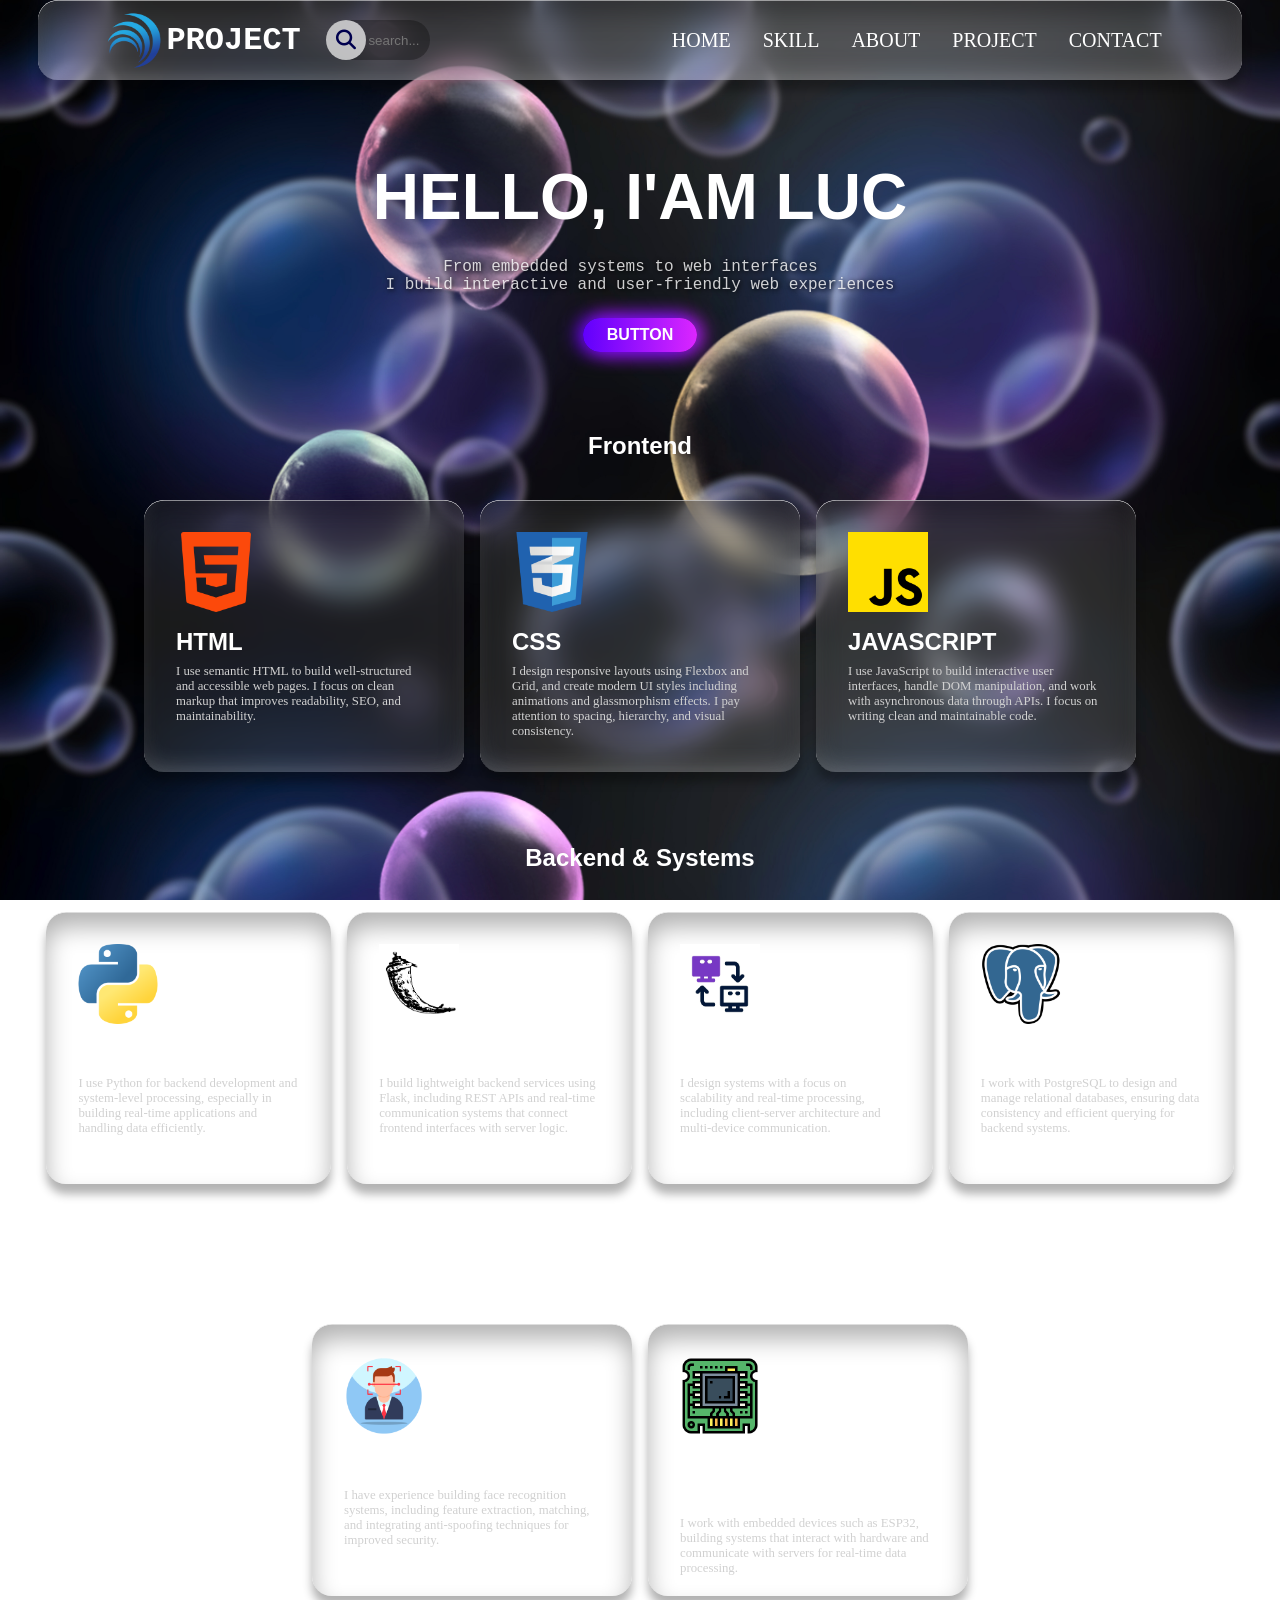
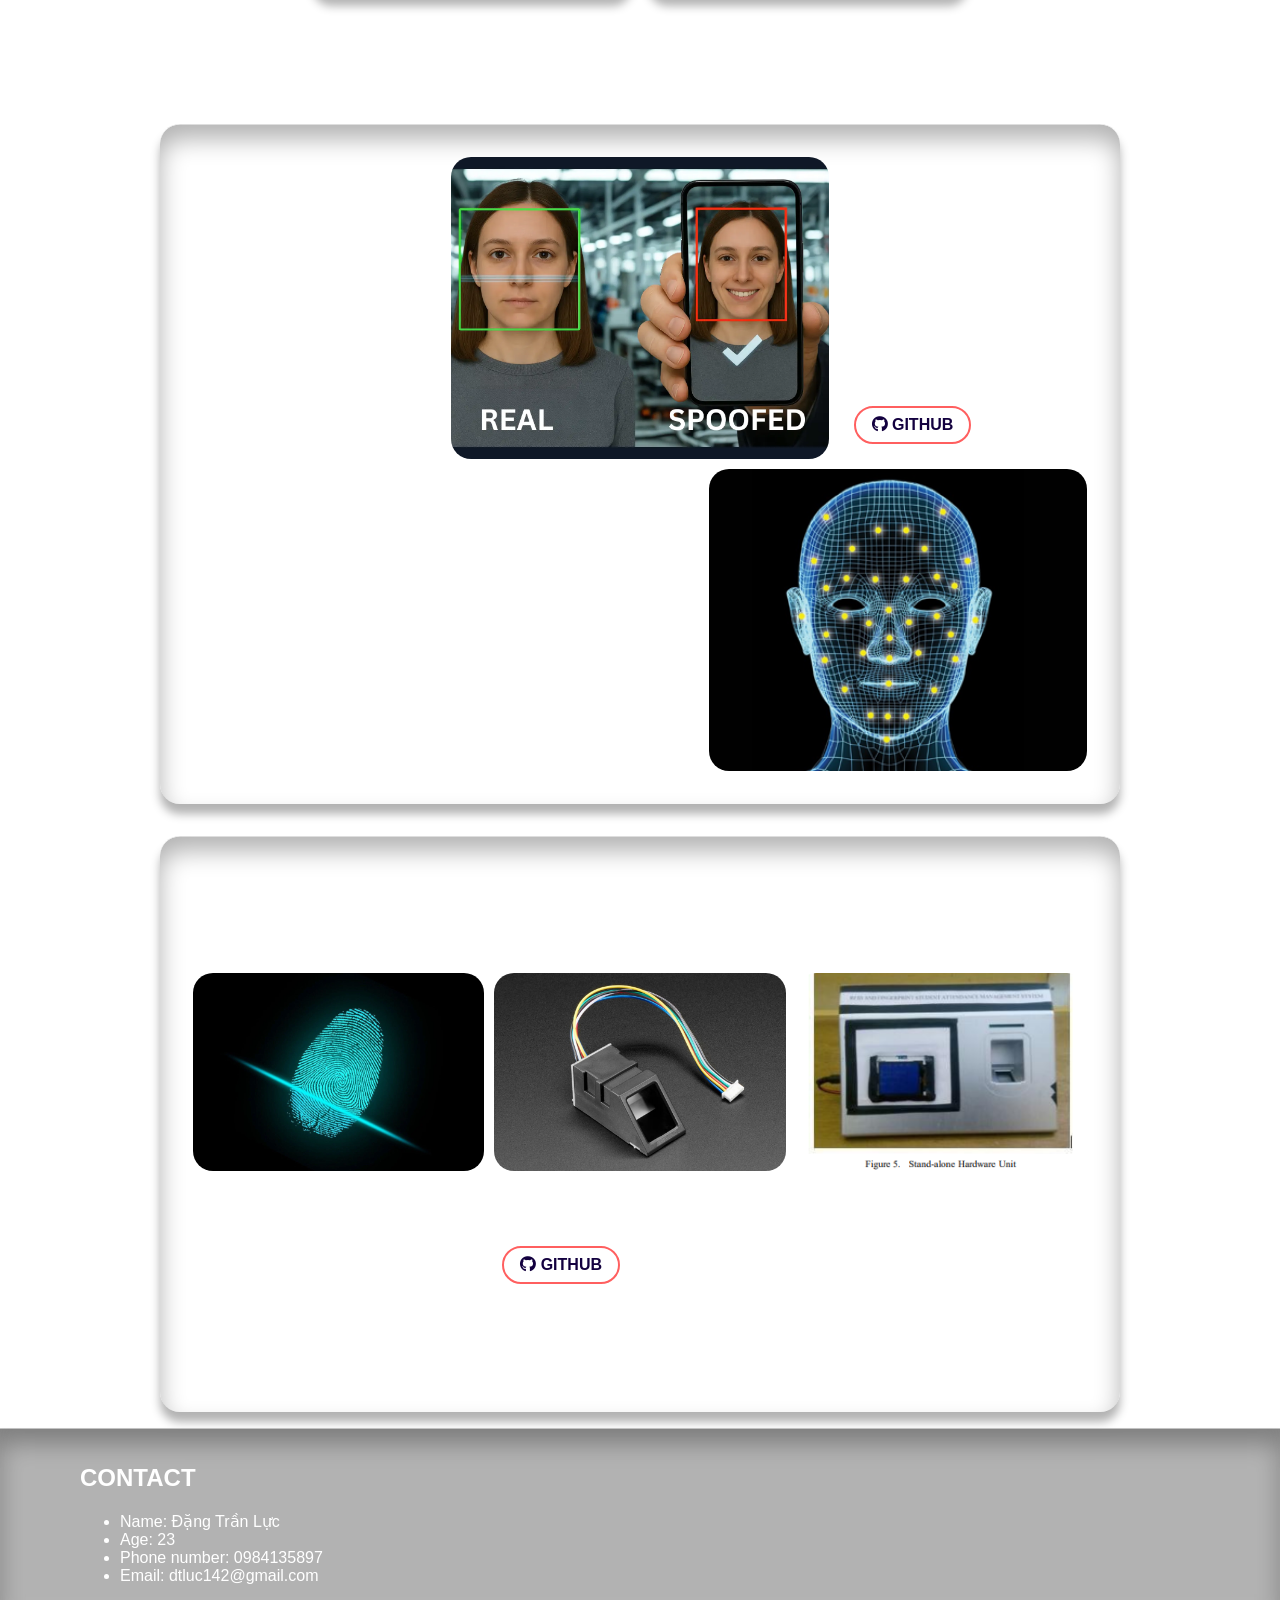
==== index.html @ cfd06b87 "Add files via upload" ====
<!DOCTYPE html>
<html lang="en">
<head>
    <meta charset="UTF-8">
    <meta name="viewport" content="width=device-width, initial-scale=1.0">
    <link rel="stylesheet" href="access/css/mycss.css">
    <link rel="stylesheet" href="https://cdnjs.cloudflare.com/ajax/libs/font-awesome/6.5.0/css/all.min.css">
    <script src="access/js/indexpage.js" defer></script>
    <title>Document</title>
</head>
<body>
    <div class="background_parallax"></div>
    <nav class="nav_pc glass_effect_background">
        <div class="nav-left">
            <a href="#" class="branch_icon">
                <img src="access/img/logo1.png" alt="">
                <h3>PROJECT</h3>
            </a>
            <form action="">
                <button class = ""><i class="fa fa-search"></i></button>
                <input type="text" placeholder="search...">
            </form>
        </div>
        <ul class="nav_menu">
            <li><a class="" href="#home">HOME</a></li>
            <li><a class="" href="#skill">SKILL</a></li>
            <li><a class="" href="#home">ABOUT</a></li>
            <li><a class="" href="#project">PROJECT</a></li>
            <li><a class="" href="#contact">CONTACT</a></li>
        </ul>
        <button class ="hamberger_bar" onclick="openMenu()" aria-label="open menu"><i class="fa fa-bars"></i></button>
    </nav>
    <div class="overlay_for_mobile_device" onclick="closeMenu()" aria-hidden="true" inert=""></div>
    <nav class="nav_mobile" inert="">
        <button  onclick="closeMenu()"><i class="fa fa-times" aria-label="close menu"></i></button>
        <ul class="nav_menu_mobile">
            <li><a class="" href="#">HOME</a></li>
            <li><a class="" href="#">SKILL</a></li>
            <li><a class="" href="#">ABOUT</a></li>
            <li><a class="" href="#">PROJECT</a></li>
            <li><a class="" href="#">CONTACT</a></li>
        </ul>
    </nav>

    <section class="content_banner" id="home">
        <h1>HELLO, I'AM LUC</h1>
        <pre>From embedded systems to web interfaces  
I build interactive and user-friendly web experiences</pre>
        <button>BUTTON</button>
        
    </section>
    <h2 class="out_class">Frontend</h2>
    <section class="content_my_language" id="skill">
        <div class="language_box glass_effect_background">
            <img src="access/img/html.png" alt="html">
            <h2>html</h2>
            <p>I use semantic HTML to build well-structured and accessible web pages.
I focus on clean markup that improves readability, SEO, and maintainability.
</p>
        </div>
        <div class="language_box glass_effect_background">
            <img src="access/img/css-icon.webp" alt="css">
            <h2>css</h2>
            <p>I design responsive layouts using Flexbox and Grid, and create modern UI styles 
including animations and glassmorphism effects. I pay attention to spacing, hierarchy, and visual consistency.
</p>
        </div>
        <div class="language_box glass_effect_background">
            <img src="access/img/js.png" alt="javas cript">
            <h2>javascript</h2>
            <p>I use JavaScript to build interactive user interfaces, handle DOM manipulation, 
and work with asynchronous data through APIs. I focus on writing clean and maintainable code.
</p>
        </div>
    </section>

    <h2 class="out_class">Backend & Systems</h2>
    <section class="content_my_language">
        <div class="language_box glass_effect_background">
            <img src="access/img/python.png" alt="pyhton">
            <h2>python</h2>
            <p>I use Python for backend development and system-level processing, 
especially in building real-time applications and handling data efficiently.
</p>
        </div>
        <div class="language_box glass_effect_background">
            <img src="access/img/flask.png" alt="flask">
            <h2>flask</h2>
            <p>I build lightweight backend services using Flask, including REST APIs and 
real-time communication systems that connect frontend interfaces with server logic.
</p>
        </div>
        <div class="language_box glass_effect_background">
            <img src="access/img/c-s.jpg" alt="client-server">
            <h2>System design</h2>
            <p>I design systems with a focus on scalability and real-time processing, 
including client-server architecture and multi-device communication.</p>
        </div>
        <div class="language_box glass_effect_background">
            <img src="access/img/sql.png" alt="sqlr">
            <h2>postgreSQL</h2>
            <p>I work with PostgreSQL to design and manage relational databases, 
ensuring data consistency and efficient querying for backend systems.
</p>
        </div>
    </section>

    <h2 class="out_class">Other Technologies</h2>
    <section class="content_my_language">
        <div class="language_box glass_effect_background">
            <img src="access/img/face.png" alt="OpenCV">
            <h2>OpenCV</h2>
            <p>I have experience building face recognition systems, including feature extraction, 
matching, and integrating anti-spoofing techniques for improved security.
</p>
        </div>
        <div class="language_box glass_effect_background">
            <img src="access/img/emb.png" alt="embedded systems">
            <h2>embedded systems</h2>
            <p>I work with embedded devices such as ESP32, building systems that interact with hardware 
and communicate with servers for real-time data processing.
</p>
        </div>
    </section>

    <section class="project" id="project">
        <h2></h2>
        <div class="project_item prj_1 glass_effect_background">
            <div class="item prj_title" style="grid-area: item-1">Smart Attendance System</div>
            <div class="item prj_img" style="grid-area: item-2"><img src="access/img/prj_1_1.webp" alt="project image"></div>
            <div class="item prj_link" style="grid-area: item-3">
                <p>check out my project on:</p>
                <a href="https://github.com/daso132/facial-recognition-attendance-system.git" target="_blank">
 <i class="fa-brands fa-github"></i> GITHUB</a>
            </div>
            <div class="item prj_img" style="grid-area: item-4"><img src="access/img/prj_1_2.png" alt="project image"></div>
            <div class="item prj_description" style="grid-area: item-5">A real-time attendance system using face recognition combined with anti-spoofing detection.
    The system includes a web interface for monitoring, managing users, and tracking attendance data.</div>
        </div>

        <div class="project_item prj_2 glass_effect_background" >
            <div class="item prj_title" style="grid-area: item-1">multi-point fingerprint attendance system</div>
            <div class="item prj_img" style="grid-area: item-2"><img src="access/img/prj_2_1.jpg" alt="project image"></div> 
            <div class="item prj_img" style="grid-area: item-3"><img src="access/img/prj_2_2.jpg" alt="project image"></div>
            <div class="item prj_img" style="grid-area: item-4"><img src="access/img/prj_2_3.png" alt="project image"></div>
            <div class="item prj_description" style="grid-area: item-5">
                <ul>
                    <li>Supports multiple devices connected simultaneously</li>
                    <li>Real-time fingerprint data processing</li>
                    <li>Centralized server-based matching system</li>
                    <li>Designed for scalable attendance management</li>
                </ul>
            </div>
            <div class="item prj_link" style="grid-area: item-6">
                <p>check out this project on:</p>
                <a href="https://github.com/daso132/FingerprintHandler_for_AS608.git" target="_blank">
 <i class="fa-brands fa-github"></i> GITHUB</a>
            </div>
        </div>
    </section>

    <section class="fooder glass_effect_background" id="contact">
        <h2>CONTACT</h2>
        <ul>
            <li>Name: Đặng Trần Lực </li>
            <li>Age: 23</li>
            <li>Phone number: 0984135897</li>
            <li>Email: dtluc142@gmail.com</li>
        </ul>

    </section>

</body>
</html>
---- access/css/mycss.css ----
body{  
    width: 100%;
    height: 100vh;
    background-image: url("../img/bg81.png");
    background-repeat: repeat-y;
    background-attachment: fixed;
    background-size: cover;
    background-position: center;
    margin: 0px;
    padding: 0px;
}

.background_parallax{
    position: fixed;
    width: 100%;
    height: 100vh;
    background-image: url("../img/bgp2.png");
    background-repeat: repeat-y;
    background-attachment: fixed;
    background-size: cover;
    background-position: center;
    margin: 0px;
    padding: 0px;
    z-index: -1;
}

.nav_pc{
    position: fixed;
    top: 0;
    left: 0;
    right: 0;
    display:flex;
    justify-content: space-between;
    align-items: center;
    height: 5rem;
    margin-inline: min(4rem,3%);
    padding-inline: 5%;
    border-radius: 20px;
    background-color: rgba(255, 255, 255, 0.2);
    z-index: 1;
}   

.nav-left{
    display: flex ;
    align-items: center;
    gap: min(2rem,2vw);
}

.branch_icon{
    display: flex;
    align-items: center;
    text-decoration: none;
}

.branch_icon img{
    width: 4rem;
    height: 4rem;
}

.branch_icon h3{
    color:white;
    font-size: 2rem;
    font-family: monospace;
}

.nav_pc .nav-left form{
    
    display: flex;
    position: relative;
    align-items: center;
    width: calc(2.5rem + 8ch);
    transition: width 0.5s ease;
}
.nav-left form input[type="text"]{
    width: 100%;
    height: 2.5rem;
    border-radius: 1000px;
    text-indent: 2.5rem;
    box-sizing: border-box;
    border: none;
    background-color: rgba(0, 0, 0, 0.3);
    color: white;
}
.nav-left form:hover,
.nav-left form:focus-within{
    width: calc(2.5rem + 24ch);
}

.nav-left form button{
    width: 2.5rem;
    height: 2.5rem;
    border-radius: 1000px;
    font-size: 1.25rem;
    color: #00004e;
    background: transparent; 
    position: absolute;
    border: none;
    left: 0px;
    box-sizing: border-box;
    background-color: rgba(255, 255, 255, 0.7);
}

.nav_menu{
    display: flex;
    list-style: none;
}
.nav_menu li{
    display: flex;
    margin: 0px;
}
.nav_menu li a{
    text-decoration: none;
    color: black;
    font-size: 1.25rem;
    padding-block: 0.5rem;
    padding-inline: 1rem;
    border-radius: 1000px;
    color: rgb(255, 255, 255);
}

.nav_menu li a:hover{
    color:darkturquoise;
}

.content_banner{
    display: flex;
    flex-direction: column;
    justify-content: center;
    align-items: center;
    padding-top: 9rem;
    margin-bottom: 3rem;
}

.content_banner h1{
    padding: 0px;
    text-align: center;
    font-size: 4rem;
    color: white;
    margin-top:1rem;
    margin-bottom: 0.5rem;
    font-family: Arial, Helvetica, sans-serif;
}

.content_banner pre{
    font-size: 1rem;
    color: rgba(255, 255, 255, 0.8);
    text-shadow: 1px 1px 5px black;
    text-align:center;
    margin-bottom: 0.5rem;
}

.content_banner button{
    margin-block: 1rem;
    font-size: 1rem;
    font-weight: 900;
    color: white;
    padding-inline: 1.5rem;
    padding-block: 0.5rem;
    border-radius: 1000px;
    border:none;
    box-shadow: 
    -5px 0px 20px rgb(96, 0, 252),
    5px 0px 20px rgb(219, 38, 255);
    background: linear-gradient(to right, rgb(96, 0, 252), rgb(219, 38, 255));
}

.out_class{
    margin-top: 4rem;
    margin-inline: auto;
    text-align: center;
    color: white;
    font-family: Arial, Helvetica, sans-serif;
}

.content_my_language{
    left: 0;
    right: 0;
    margin-inline: min(4rem,3%);
    display: flex;
    margin-top: 2rem;
    justify-content: center;
    flex-wrap: wrap;
}


.language_box{
    display: flex;
    height: 15rem;
    margin: 0.5rem 0.5rem;
    padding-inline: 2rem;
    padding-block: 1rem;
    flex: 1 1 12rem;
    max-width: 16rem;
    flex-direction: column;
    align-items: flex-start;
    border-radius: 20px;
    background-color: rgba(255, 255, 255, 0.1);
}

.language_box img{
    width: 5rem;
    height: 5rem;
    margin-top: 1rem;
    margin-bottom: 1rem;

}

.language_box h2{
    font-family: Arial, Helvetica, sans-serif;
    text-transform: uppercase;
    margin: 0px;
    color: rgb(255, 255, 255);
}

.language_box p{
    color: rgb(209, 209, 209);
    margin-block: 0.5rem;
    font-size: 0.8rem;
}



.glass_effect_background{
    backdrop-filter: blur(15px);
    box-shadow: 
    inset 0px 0.5px 0px rgb(255, 255, 255),
    inset 0px 15px 25px rgba(0, 0, 0, 0.3),
    0px 10px 10px rgba(0, 0, 0, 0.3),
    inset 0px -10px 25px -10px rgba(255, 255, 255, 0.3);
}

.hello{
    color:gray;
}

.project{
    
    left: 0;
    right: 0;
    margin-inline: min(4rem,3%);
    display: flex;
    margin-top: 4rem;
    flex-direction: column;
    align-items: center;
    flex-wrap: wrap;
    padding: 0px;
}

.project_item{
    background-color: rgba(255, 255, 255, 0.1);
    /* height: 40rem; */
    padding: 2rem;
    border: none;
    border-radius: 20px;
    margin-block: 1rem;
    width: max(70vw,30rem);
    display: grid;
    grid-template-rows: repeat(6, 6rem);
    grid-template-columns: repeat(6, 1fr);
    /* justify-content: center; */
    /* align-content: center; */
    /* align-items: center; */
    gap: 0.5rem;
}

.prj_1{
    grid-template-areas: 
    "item-1 item-2 item-2 item-2 item-3 item-3"
    "item-1 item-2 item-2 item-2 item-3 item-3"
    "item-1 item-2 item-2 item-2 item-3 item-3"
    "item-1 item-5 item-5 item-4 item-4 item-4"
    "item-1 item-5 item-5 item-4 item-4 item-4"
    "item-1 item-5 item-5 item-4 item-4 item-4";
}
.prj_2{
    grid-template-rows: repeat(5, 6rem);
    grid-template-areas: 
    "item-1 item-1 item-1 item-1 item-1 item-1"
    "item-2 item-2 item-3 item-3 item-4 item-4"
    "item-2 item-2 item-3 item-3 item-4 item-4"
    "item-6 item-6 item-6 item-5 item-5 item-5"
    "item-6 item-6 item-6 item-5 item-5 item-5";
}

.item{
    padding: 1px;
    /* border: 1px solid white; */
}

.prj_img img{
    width: 100%;
    height: 100%;
    object-fit: cover;
    border-radius: 20px;
}

.prj_title{
    padding: 1rem;
    font-family: Arial, Helvetica, sans-serif;
    font-weight: 700;
    color: white;
    font-size: 2.5rem;
    line-height: 1.5;
}

.prj_description{
    padding: 1rem;
    color: white;
    font-family: Arial, Helvetica, sans-serif;
    font-size: 1.2rem;
}

.prj_link{
    display: flex;
    padding: 1rem;
}
.prj_link p{
    font-family: Arial, Helvetica, sans-serif;
    font-size: 1rem;
    color: white;
}
.prj_link a{
    border: none;
    border-radius: 1000px;
    padding-inline: 1rem;
    padding-block: 0.5rem;
    border: 2px solid rgb(255, 95, 95);
    background-color: rgb(255, 255, 255);
    font-family: Arial, Helvetica, sans-serif;
    font-size: 1rem;
    text-decoration: none;
    color: rgb(19, 0, 63);
    font-weight: 700;
}

.prj_link a:hover{
    background-color: rgb(255, 95, 95);
    color: rgb(172, 255, 251);
}

.prj_1 .prj_title{
    text-align: end;
    display: flex;
    align-items: center;
}

.prj_1 .prj_link{
    flex-direction: column;
    justify-content: flex-end;
    align-items: flex-start;
}

.prj_1 .prj_description{
    text-align: end;
}



.prj_2 .prj_title{
    text-align: center;
    font-size: 2.2rem;
}

.prj_2 .prj_description{
    padding: 0.5px;
    text-align: start;
}

.prj_2 .prj_link{
    flex-direction: column;
    justify-content: flex-start;
    align-items: flex-end;
}

.hamberger_bar{
    display: None;
    border:none;
    background-color: transparent;
    color: white;
    font-size: 1.5rem;
}

.nav_mobile {
    display: none;
    background: rgba(0, 0, 0, 0.5);

    padding-top: 1rem;
}
.nav_mobile button{
    margin-left: 10%;
    border: none;
    background-color: transparent;
    color: white;
    font-size: 1.5rem;
}

.nav_menu_mobile{

    display: flex;
    flex-direction: column;
    align-items: flex-start;
    list-style: none;
    margin-top:2rem;
    padding:0px
}

.nav_menu_mobile li{
    padding-left: 15%;
    padding-block:0.5rem;
    width: 100%;
}
.nav_menu_mobile li a{
    font-family: Arial, Helvetica, sans-serif;
    text-decoration: none;
    color: white;
    font-size: 1.25rem;
}
.nav_menu_mobile li:hover{
    background-color: rgba(255, 255, 255, 0.5);
}
.nav_menu_mobile li:hover a{
    color: #00004e;
    font-weight: 900;
}

.overlay_for_mobile_device{
    display: none;

}

.fooder{
    background-color: rgba(0, 0, 0, 0.3);
    width: 100%;
    height: 12rem;
    padding-inline: min(5rem,10%);
    padding-block: 1rem;
    box-sizing: border-box;
}

.fooder h2{
    font-family: Arial, Helvetica, sans-serif;
    color: white;
}
.fooder ul{
    font-family: Arial, Helvetica, sans-serif;
    color: white;
}

@media screen and (max-width:1200px) {
    .nav_menu{
        display: none;
    }
    .hamberger_bar{
        display: block;
    }
    .branch_icon h3{
        color:white;
        font-size: 1.75rem;
        font-family: monospace;
    }
    .overlay_for_mobile_device{
        display: none; 
        position: fixed;
        inset:0;
        z-index: 9;
        background: rgba(255, 255, 255, 0.2);
        backdrop-filter: blur(10px);
    }
    .nav_mobile {
        display: block;
        position: fixed;
        top: 0px;
        right:max(-40vw,-20rem);
        bottom: 0px;;
        width: min(40vw,20rem);
        z-index: 10;
        transition: right 0.3s ease-in ;
    }
    .show_menu{
        right:0px;
    }
    .show_overlay{
        display: block;
    }
}
@media screen and (max-width:992px) {
    .prj_1{
        grid-template-rows: repeat(6, 6rem);
        grid-template-columns: repeat(4, 1fr);
        grid-template-areas: 
        "item-1 item-1 item-1 item-1"
        "item-5 item-5 item-5 item-3"
        "item-5 item-5 item-5 item-3"
        "item-2 item-2 item-4 item-4"
        "item-2 item-2 item-4 item-4"
        "item-2 item-2 item-4 item-4";
    }
    .prj_1 .prj_link{
        flex-direction: column;
        justify-content: flex-start;
        align-items: flex-start;
    }

    .prj_2{
        grid-template-rows: repeat(4, 6rem);
        grid-template-columns: repeat(4, 1fr);
        grid-template-areas: 
        "item-1 item-1 item-1 item-1"
        "item-2 item-2 item-3 item-3"
        "item-4 item-4 item-5 item-5"
        "item-6 item-6 item-5 item-5";
    }
    .prj_2 .prj_description{
        font-size: 0.8rem;
    }
    .prj_2 .prj_title{
        line-height: 1.2;
        display: flex;
        align-items: center;
    }
    .prj_2 .prj_link{
        flex-direction: column;
        justify-content: flex-start;
        align-items: flex-start;
        padding-block: 0px;
    }
}
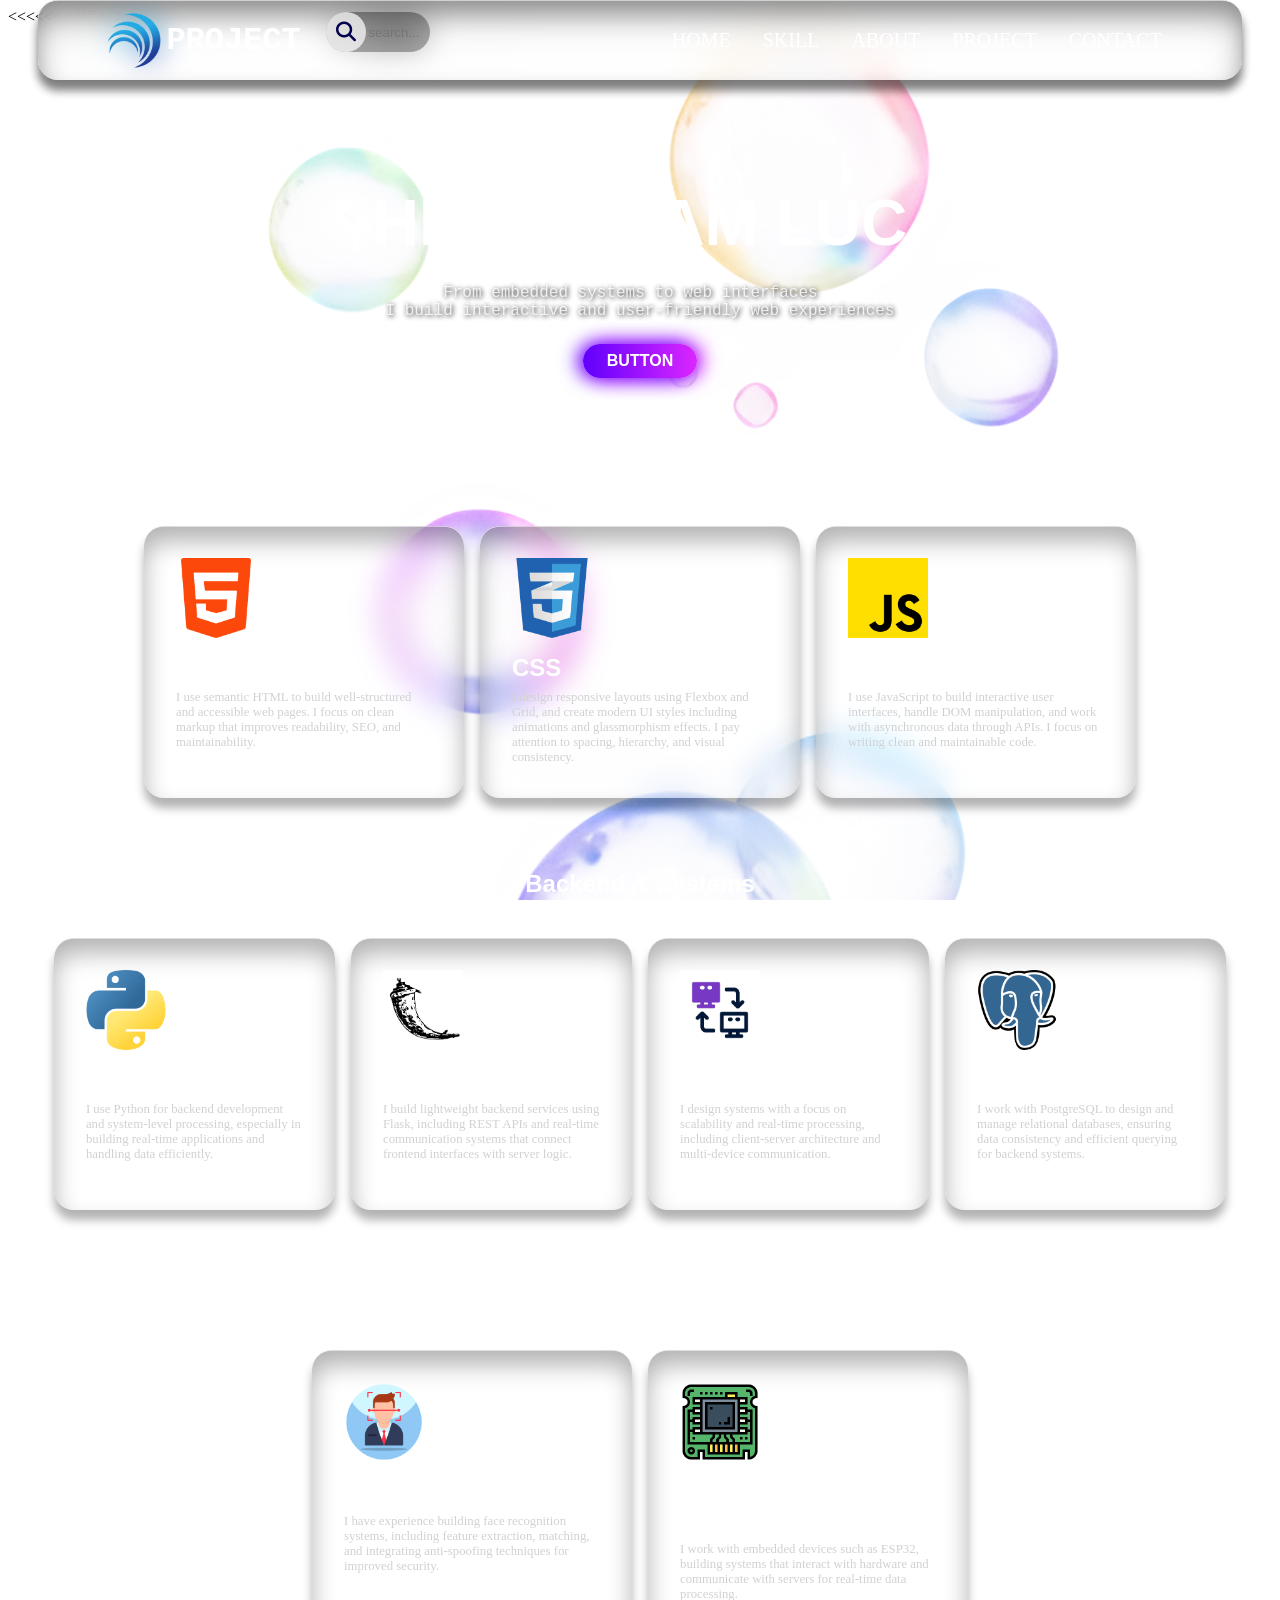
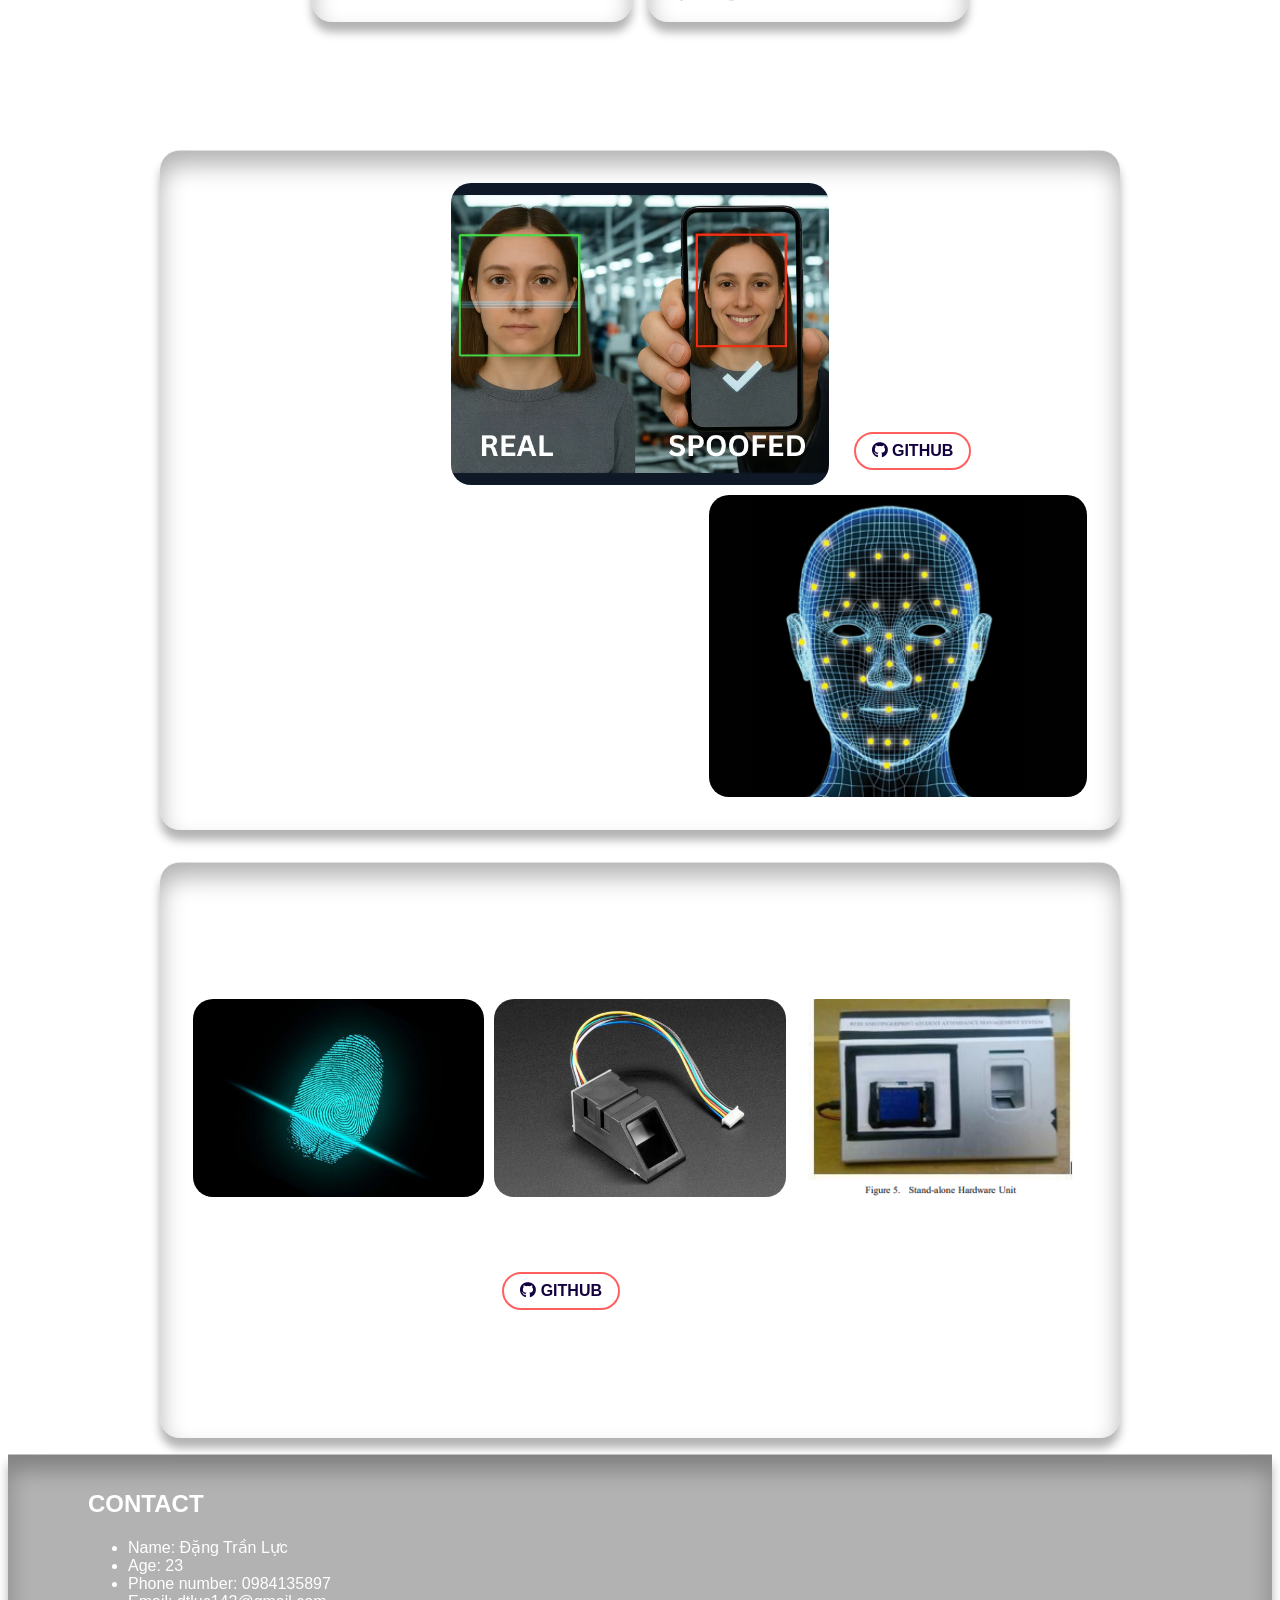
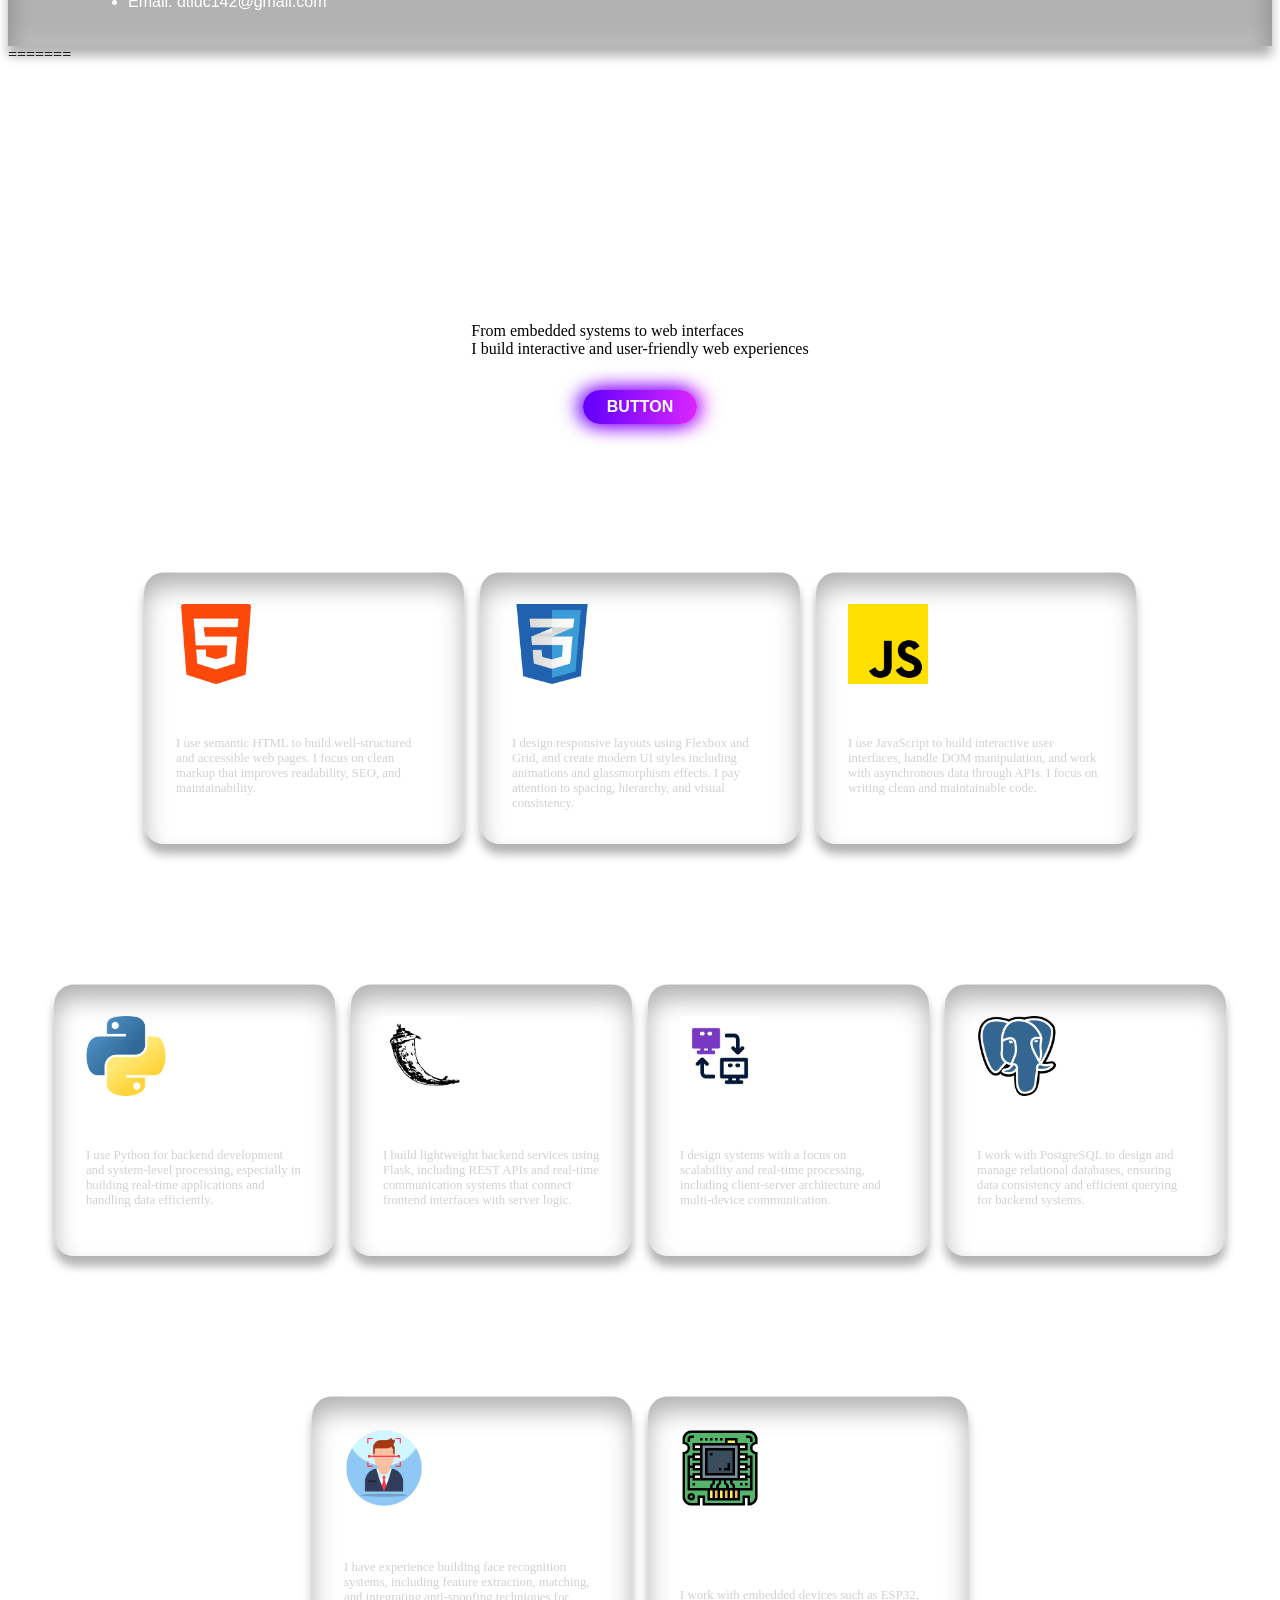
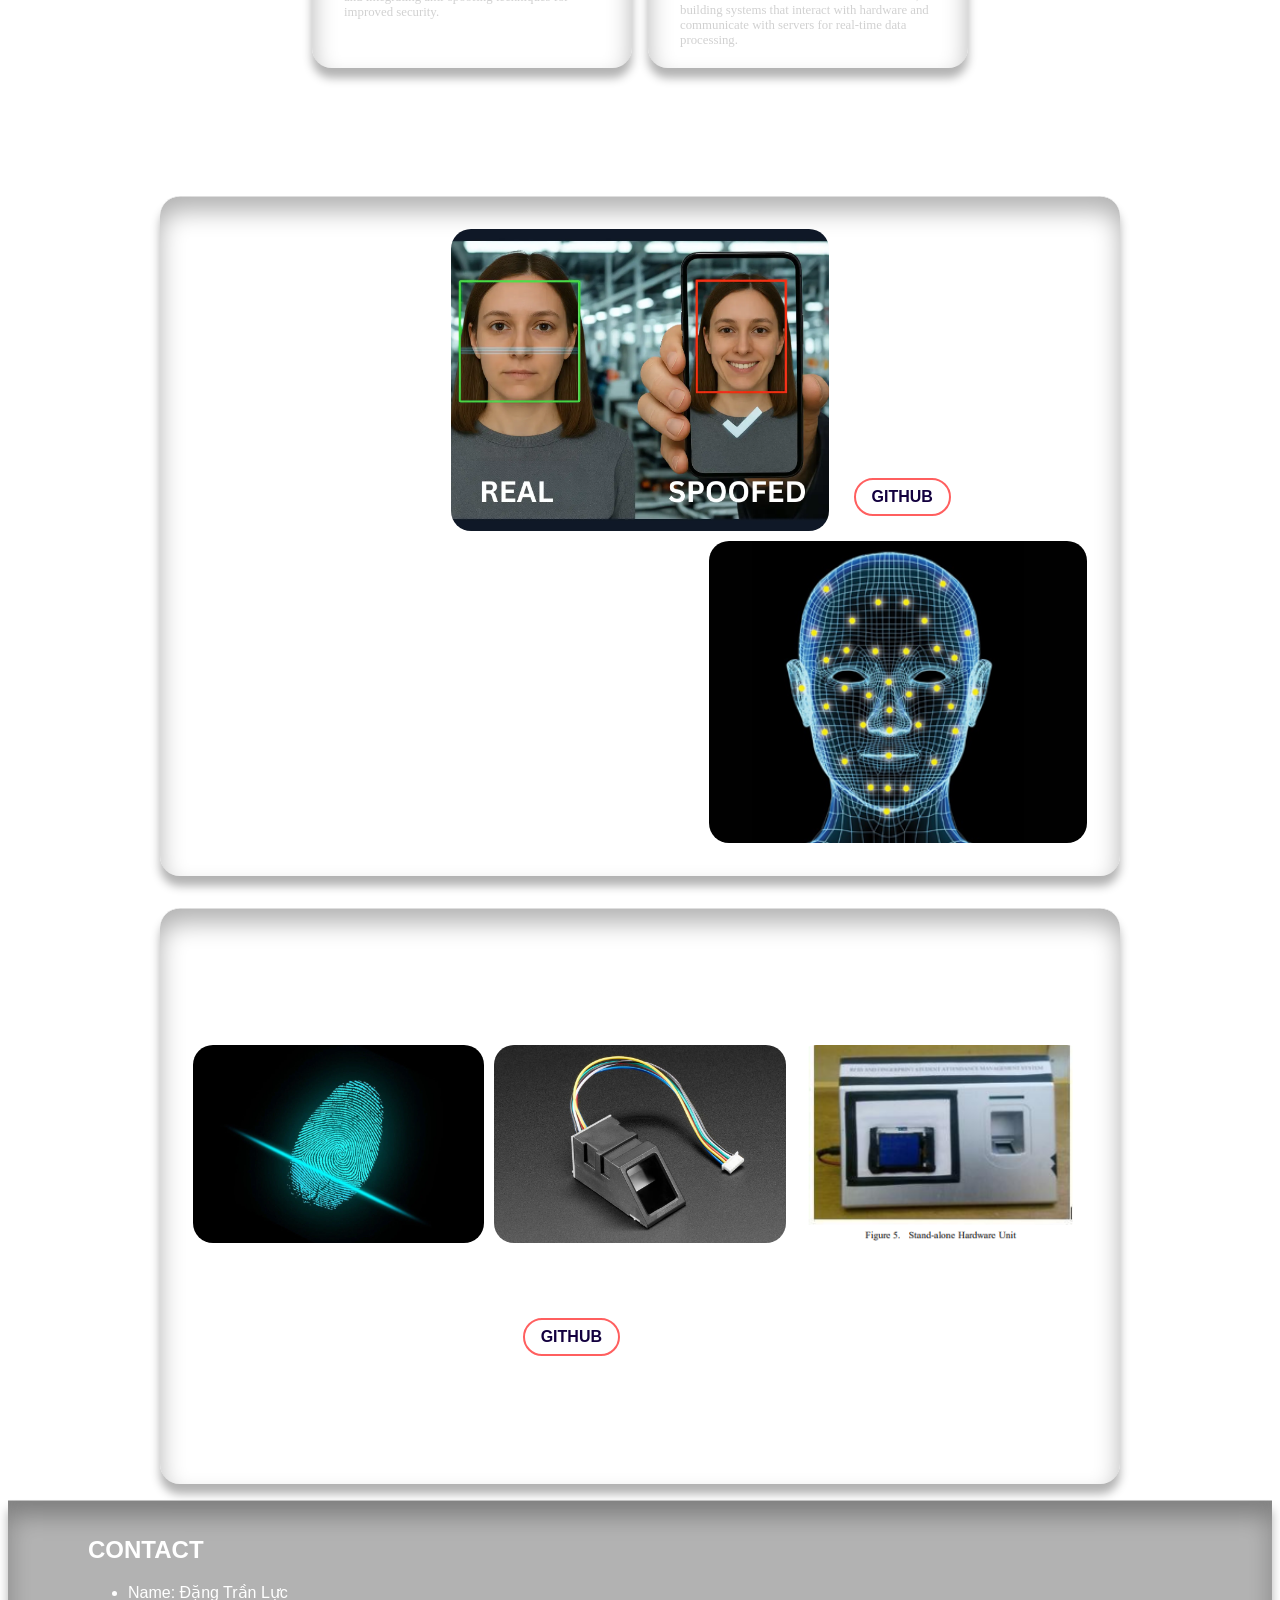
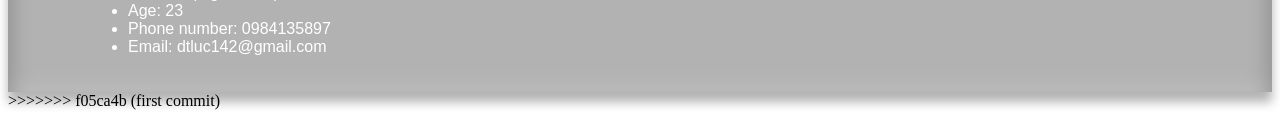
==== commit a226cf95: "first commit" ====
--- a/index.html
+++ b/index.html
@@ -1,3 +1,4 @@
+<<<<<<< HEAD
 <!DOCTYPE html>
 <html lang="en">
 <head>
@@ -171,4 +172,181 @@
     </section>
 
 </body>
+=======
+<!DOCTYPE html>
+<html lang="en">
+<head>
+    <meta charset="UTF-8">
+    <meta name="viewport" content="width=device-width, initial-scale=1.0">
+    <link rel="stylesheet" href="access/css/mycss.css">
+    <link rel="stylesheet" href="https://cdnjs.cloudflare.com/ajax/libs/font-awesome/6.5.0/css/all.min.css">
+    <script src="access/js/indexpage.js" defer></script>
+    <title>Document</title>
+</head>
+<body>
+    <div class="background_parallax"></div>
+    <nav class="nav_pc glass_effect_background">
+        <div class="nav-left">
+            <a href="#" class="branch_icon">
+                <img src="access/img/logo1.png" alt="">
+                <h3>PROJECT</h3>
+            </a>
+            <form action="">
+                <button class = ""><i class="fa fa-search"></i></button>
+                <input type="text" placeholder="search...">
+            </form>
+        </div>
+        <ul class="nav_menu">
+            <li><a class="" href="#home">HOME</a></li>
+            <li><a class="" href="#skill">SKILL</a></li>
+            <li><a class="" href="#home">ABOUT</a></li>
+            <li><a class="" href="#project">PROJECT</a></li>
+            <li><a class="" href="#contact">CONTACT</a></li>
+        </ul>
+        <button class ="hamberger_bar" onclick="openMenu()" aria-label="open menu"><i class="fa fa-bars"></i></button>
+    </nav>
+    <div class="overlay_for_mobile_device" onclick="closeMenu()" aria-hidden="true"></div>
+    <nav class="nav_mobile" inert="">
+        <button  onclick="closeMenu()"><i class="fa fa-times" aria-label="close menu"></i></button>
+        <form action="">
+            <button class = ""><i class="fa fa-search"></i></button>
+            <input type="text" placeholder="search...">
+        </form>
+        <ul class="nav_menu_mobile">
+            <li><a class="" href="#">HOME</a></li>
+            <li><a class="" href="#">SKILL</a></li>
+            <li><a class="" href="#">ABOUT</a></li>
+            <li><a class="" href="#">PROJECT</a></li>
+            <li><a class="" href="#">CONTACT</a></li>
+        </ul>
+    </nav>
+
+    <section class="content_banner" id="home">
+        <h1>HELLO, I'AM LUC</h1>
+        <p>From embedded systems to web interfaces <br>
+I build interactive and user-friendly web experiences</p>
+        <button>BUTTON</button>
+        
+    </section>
+    <h2 class="out_class">Frontend</h2>
+    <section class="content_my_language" id="skill">
+        <div class="language_box glass_effect_background">
+            <img src="access/img/html.png" alt="html">
+            <h2>html</h2>
+            <p>I use semantic HTML to build well-structured and accessible web pages.
+I focus on clean markup that improves readability, SEO, and maintainability.
+</p>
+        </div>
+        <div class="language_box glass_effect_background">
+            <img src="access/img/css-icon.webp" alt="css">
+            <h2>css</h2>
+            <p>I design responsive layouts using Flexbox and Grid, and create modern UI styles 
+including animations and glassmorphism effects. I pay attention to spacing, hierarchy, and visual consistency.
+</p>
+        </div>
+        <div class="language_box glass_effect_background">
+            <img src="access/img/js.png" alt="javas cript">
+            <h2>javascript</h2>
+            <p>I use JavaScript to build interactive user interfaces, handle DOM manipulation, 
+and work with asynchronous data through APIs. I focus on writing clean and maintainable code.
+</p>
+        </div>
+    </section>
+
+    <h2 class="out_class">Backend & Systems</h2>
+    <section class="content_my_language">
+        <div class="language_box glass_effect_background">
+            <img src="access/img/python.png" alt="pyhton">
+            <h2>python</h2>
+            <p>I use Python for backend development and system-level processing, 
+especially in building real-time applications and handling data efficiently.
+</p>
+        </div>
+        <div class="language_box glass_effect_background">
+            <img src="access/img/flask.png" alt="flask">
+            <h2>flask</h2>
+            <p>I build lightweight backend services using Flask, including REST APIs and 
+real-time communication systems that connect frontend interfaces with server logic.
+</p>
+        </div>
+        <div class="language_box glass_effect_background">
+            <img src="access/img/c-s.jpg" alt="client-server">
+            <h2>System design</h2>
+            <p>I design systems with a focus on scalability and real-time processing, 
+including client-server architecture and multi-device communication.</p>
+        </div>
+        <div class="language_box glass_effect_background">
+            <img src="access/img/sql.png" alt="sqlr">
+            <h2>postgreSQL</h2>
+            <p>I work with PostgreSQL to design and manage relational databases, 
+ensuring data consistency and efficient querying for backend systems.
+</p>
+        </div>
+    </section>
+
+    <h2 class="out_class">Other Technologies</h2>
+    <section class="content_my_language">
+        <div class="language_box glass_effect_background">
+            <img src="access/img/face.png" alt="OpenCV">
+            <h2>OpenCV</h2>
+            <p>I have experience building face recognition systems, including feature extraction, 
+matching, and integrating anti-spoofing techniques for improved security.
+</p>
+        </div>
+        <div class="language_box glass_effect_background">
+            <img src="access/img/emb.png" alt="embedded systems">
+            <h2>embedded systems</h2>
+            <p>I work with embedded devices such as ESP32, building systems that interact with hardware 
+and communicate with servers for real-time data processing.
+</p>
+        </div>
+    </section>
+
+    <section class="project" id="project">
+        <h2></h2>
+        <div class="project_item prj_1 glass_effect_background">
+            <div class="item prj_title" style="grid-area: item-1">Smart Attendance System</div>
+            <div class="item prj_img" style="grid-area: item-2"><img src="access/img/prj_1_1.webp" alt="project image"></div>
+            <div class="item prj_link" style="grid-area: item-3">
+                <p>check out my project on:</p>
+                <a href="https://github.com/daso132/facial-recognition-attendance-system.git" target="_blank">GITHUB</a>
+            </div>
+            <div class="item prj_img" style="grid-area: item-4"><img src="access/img/prj_1_2.png" alt="project image"></div>
+            <div class="item prj_description" style="grid-area: item-5">A real-time attendance system using face recognition combined with anti-spoofing detection.
+    The system includes a web interface for monitoring, managing users, and tracking attendance data.</div>
+        </div>
+
+        <div class="project_item prj_2 glass_effect_background" >
+            <div class="item prj_title" style="grid-area: item-1">multi-point fingerprint attendance system</div>
+            <div class="item prj_img" style="grid-area: item-2"><img src="access/img/prj_2_1.jpg" alt="project image"></div> 
+            <div class="item prj_img" style="grid-area: item-3"><img src="access/img/prj_2_2.jpg" alt="project image"></div>
+            <div class="item prj_img" style="grid-area: item-4"><img src="access/img/prj_2_3.png" alt="project image"></div>
+            <div class="item prj_description" style="grid-area: item-5">
+                <ul>
+                    <li>Supports multiple devices connected simultaneously</li>
+                    <li>Real-time fingerprint data processing</li>
+                    <li>Centralized server-based matching system</li>
+                    <li>Designed for scalable attendance management</li>
+                </ul>
+            </div>
+            <div class="item prj_link" style="grid-area: item-6">
+                <p>check out this project on:</p>
+                <a href="https://github.com/daso132/FingerprintHandler_for_AS608.git" target="_blank">GITHUB</a>
+            </div>
+        </div>
+    </section>
+
+    <section class="fooder glass_effect_background" id="contact">
+        <h2>CONTACT</h2>
+        <ul>
+            <li>Name: Đặng Trần Lực </li>
+            <li>Age: 23</li>
+            <li>Phone number: 0984135897</li>
+            <li>Email: dtluc142@gmail.com</li>
+        </ul>
+
+    </section>
+
+</body>
+>>>>>>> f05ca4b (first commit)
 </html>
--- a/access/css/mycss.css
+++ b/access/css/mycss.css
@@ -1,3 +1,4 @@
+<<<<<<< HEAD
 body{  
     width: 100%;
     height: 100vh;
@@ -524,4 +525,627 @@
         align-items: flex-start;
         padding-block: 0px;
     }
+=======
+
+body{  
+    height: 100vh;
+    background-image: url("../img/bg81.png");
+    background-repeat: repeat-y;
+    background-attachment: fixed;
+    background-size: cover;
+    background-position: center;
+    margin: 0px;
+    padding: 0px;
+}
+
+.background_parallax{
+    position: fixed;
+    width: 100%;
+    height: 100vh;
+    background-image: url("../img/bgp2.png");
+    background-repeat: repeat-y;
+    background-attachment: fixed;
+    background-size: cover;
+    background-position: center;
+    margin: 0px;
+    padding: 0px;
+    z-index: -1;
+}
+
+.nav_pc{
+    position: fixed;
+    top: 0;
+    left: min(4rem,3%);
+    right: min(4rem,3%);
+    display:flex;
+    justify-content: space-between;
+    align-items: center;
+    height: 5rem;
+    padding-inline: 5%;
+    border-radius: 20px;
+    background-color: rgba(255, 255, 255, 0.2);
+    z-index: 1;
+}   
+
+.nav-left{
+    display: flex ;
+    align-items: center;
+    gap: min(2rem,2vw);
+}
+
+.branch_icon{
+    display: flex;
+    align-items: center;
+    text-decoration: none;
+}
+
+.branch_icon img{
+    width: 4rem;
+    height: 4rem;
+}
+
+.branch_icon h3{
+    color:white;
+    font-size: 2rem;
+    font-family: monospace;
+}
+
+.nav-left form{
+    display: flex;
+    position: relative;
+    align-items: center;
+    width: calc(2.5rem + 8ch);
+    transition: width 0.5s ease;
+}
+.nav-left form input[type="text"]{
+    width: 100%;
+    height: 2.5rem;
+    border-radius: 1000px;
+    text-indent: 2.5rem;
+    box-sizing: border-box;
+    border: none;
+    background-color: rgba(0, 0, 0, 0.3);
+    color: white;
+}
+
+.nav-left form:hover,
+.nav-left form:focus-within{
+    width: calc(2.5rem + 24ch);
+}
+
+.nav-left form button{
+    width: 2.5rem;
+    height: 2.5rem;
+    border-radius: 1000px;
+    font-size: 1.25rem;
+    color: #00004e;
+    background: transparent; 
+    position: absolute;
+    border: none;
+    left: 0px;
+    box-sizing: border-box;
+    background-color: rgba(255, 255, 255, 0.7);
+}
+
+.nav_menu{
+    display: flex;
+    list-style: none;
+}
+.nav_menu li{
+    display: flex;
+    margin: 0px;
+}
+.nav_menu li a{
+    text-decoration: none;
+    color: black;
+    font-size: 1.25rem;
+    padding-block: 0.5rem;
+    padding-inline: 1rem;
+    border-radius: 1000px;
+    color: rgb(255, 255, 255);
+}
+
+.nav_menu li a:hover{
+    color:darkturquoise;
+}
+
+.content_banner{
+    display: flex;
+    flex-direction: column;
+    justify-content: center;
+    align-items: center;
+    padding-top: 9rem;
+    margin-bottom: 3rem;
+}
+
+.content_banner h1{
+    padding: 0px;
+    text-align: center;
+    font-size: 4rem;
+    color: white;
+    margin-top:1rem;
+    margin-bottom: 0.5rem;
+    font-family: Arial, Helvetica, sans-serif;
+}
+
+.content_banner p{
+    font-size: 1rem;
+    color: rgba(255, 255, 255, 0.8);
+    text-shadow: 1px 1px 5px black;
+    text-align:center;
+    margin-bottom: 0.5rem;
+}
+
+.content_banner button{
+    margin-block: 1rem;
+    font-size: 1rem;
+    font-weight: 900;
+    color: white;
+    padding-inline: 1.5rem;
+    padding-block: 0.5rem;
+    border-radius: 1000px;
+    border:none;
+    box-shadow: 
+    -5px 0px 20px rgb(96, 0, 252),
+    5px 0px 20px rgb(219, 38, 255);
+    background: linear-gradient(to right, rgb(96, 0, 252), rgb(219, 38, 255));
+}
+
+.out_class{
+    margin-top: 4rem;
+    margin-inline: auto;
+    text-align: center;
+    color: white;
+    font-family: Arial, Helvetica, sans-serif;
+}
+
+.content_my_language{
+    left: 0;
+    right: 0;
+    margin-inline: min(4rem,3%);
+    display: flex;
+    margin-top: 2rem;
+    justify-content: center;
+    flex-wrap: wrap;
+}
+
+/* xxxxxxxxxxxxxxxxxxxxxxxxxxxxxxxxxxxxxxxxxxxxxxxxxxxxxxxxxxxxxx */
+.language_box{
+    display: flex;
+    height: 15rem;
+    margin: 0.5rem 0.5rem;
+    padding-inline: 2rem;
+    padding-block: 1rem;
+    flex: 1 1 12rem;
+    max-width: 16rem;
+    flex-direction: column;
+    align-items: flex-start;
+    border-radius: 20px;
+    background-color: rgba(255, 255, 255, 0.1);
+}
+
+.language_box img{
+    width: 5rem;
+    height: 5rem;
+    margin-top: 1rem;
+    margin-bottom: 1rem;
+
+}
+
+.language_box h2{
+    font-family: Arial, Helvetica, sans-serif;
+    text-transform: uppercase;
+    margin: 0px;
+    color: rgb(255, 255, 255);
+}
+
+.language_box p{
+    color: rgb(209, 209, 209);
+    margin-block: 0.5rem;
+    font-size: 0.8rem;
+}
+
+
+
+.glass_effect_background{
+    backdrop-filter: blur(15px);
+    box-shadow: 
+    inset 0px 0.5px 0px rgb(255, 255, 255),
+    inset 0px 15px 25px rgba(0, 0, 0, 0.3),
+    0px 10px 10px rgba(0, 0, 0, 0.3),
+    inset 0px -10px 25px -10px rgba(255, 255, 255, 0.3);
+}
+
+.hello{
+    color:gray;
+}
+
+.project{
+    
+    left: 0;
+    right: 0;
+    margin-inline: min(4rem,3%);
+    display: flex;
+    margin-top: 4rem;
+    flex-direction: column;
+    align-items: center;
+    flex-wrap: wrap;
+    padding: 0px;
+}
+
+
+/* xxxxxxxxxxxxxxxxxxxxxxxxxxxxxxxxxxxxxxxxxxxxxxxxxxxxxxxxxxxxxxxxxxxxxxxxxxxxxxxxxxxxxxxxxxxxxxxxxxxxxxxxxxxx */
+.project_item{
+    background-color: rgba(255, 255, 255, 0.1);
+    /* height: 40rem; */
+    padding: 2rem;
+    border: none;
+    border-radius: 20px;
+    margin-block: 1rem;
+    width: 75%;
+    display: grid;
+    grid-template-rows: repeat(6, 6rem);
+    grid-template-columns: repeat(6, 1fr);
+    /* justify-content: center; */
+    /* align-content: center; */
+    /* align-items: center; */
+    gap: 0.5rem;
+}
+
+.prj_1{
+    grid-template-areas: 
+    "item-1 item-2 item-2 item-2 item-3 item-3"
+    "item-1 item-2 item-2 item-2 item-3 item-3"
+    "item-1 item-2 item-2 item-2 item-3 item-3"
+    "item-1 item-5 item-5 item-4 item-4 item-4"
+    "item-1 item-5 item-5 item-4 item-4 item-4"
+    "item-1 item-5 item-5 item-4 item-4 item-4";
+}
+.prj_2{
+    grid-template-rows: repeat(5, 6rem);
+    grid-template-areas: 
+    "item-1 item-1 item-1 item-1 item-1 item-1"
+    "item-2 item-2 item-3 item-3 item-4 item-4"
+    "item-2 item-2 item-3 item-3 item-4 item-4"
+    "item-6 item-6 item-6 item-5 item-5 item-5"
+    "item-6 item-6 item-6 item-5 item-5 item-5";
+}
+
+.item{
+    padding: 1px;
+    /* border: 1px solid white; */
+}
+
+.prj_img img{
+    width: 100%;
+    height: 100%;
+    object-fit: cover;
+    border-radius: 20px;
+}
+
+.prj_title{
+    padding: 1rem;
+    font-family: Arial, Helvetica, sans-serif;
+    font-weight: 700;
+    color: white;
+    font-size: 2.5rem;
+    line-height: 1.5;
+}
+
+.prj_description{
+    padding: 1rem;
+    color: white;
+    font-family: Arial, Helvetica, sans-serif;
+    font-size: 1.2rem;
+}
+
+.prj_link{
+    display: flex;
+    padding: 1rem;
+}
+.prj_link p{
+    font-family: Arial, Helvetica, sans-serif;
+    font-size: 1rem;
+    color: white;
+}
+.prj_link a{
+    border: none;
+    border-radius: 1000px;
+    padding-inline: 1rem;
+    padding-block: 0.5rem;
+    border: 2px solid rgb(255, 95, 95);
+    background-color: rgb(255, 255, 255);
+    font-family: Arial, Helvetica, sans-serif;
+    font-size: 1rem;
+    text-decoration: none;
+    color: rgb(19, 0, 63);
+    font-weight: 700;
+}
+
+.prj_link a:hover{
+    background-color: rgb(255, 95, 95);
+    color: rgb(172, 255, 251);
+}
+
+.prj_1 .prj_title{
+    text-align: end;
+    display: flex;
+    align-items: center;
+}
+
+.prj_1 .prj_link{
+    flex-direction: column;
+    justify-content: flex-end;
+    align-items: flex-start;
+}
+
+.prj_1 .prj_description{
+    text-align: end;
+}
+
+.prj_2 .prj_title{
+    text-align: center;
+    font-size: 2.2rem;
+}
+
+.prj_2 .prj_description{
+    padding: 0.5px;
+    text-align: start;
+}
+
+.prj_2 .prj_link{
+    flex-direction: column;
+    justify-content: flex-start;
+    align-items: flex-end;
+}
+
+.hamberger_bar{
+    display: None;
+    border:none;
+    background-color: transparent;
+    color: white;
+    font-size: 1.5rem;
+}
+
+.nav_mobile {
+    display: none;
+    background: rgba(0, 0, 0, 0.5);
+    padding-top: 1rem;
+}
+
+.nav_mobile form{
+    margin-block:1rem;
+    display: flex;
+    position: relative;
+    align-items: flex-start;
+    padding-left: 15%;
+}
+
+.nav_mobile form input[type="text"]{
+    width: 20ch;
+    height: 2rem;
+    border-radius: 1000px;
+    text-indent: 2.5rem;
+    box-sizing: border-box;
+    border: none;
+    background-color: rgba(0, 0, 0, 0.3);
+    color: white;
+}
+
+.nav_mobile form button{
+    margin: 0px;
+    padding: 0px;
+    width: 2rem;
+    height: 2rem;
+    border-radius: 1000px;
+    font-size: 1.25rem;
+    color: #00004e;
+    position: absolute;
+    border: none;
+    left: 15%;
+    background-color: rgba(255, 255, 255, 0.7);
+}
+
+.nav_mobile button{
+    margin-left: 10%;
+    border: none;
+    background-color: transparent;
+    color: white;
+    font-size: 1.5rem;
+}
+
+.nav_menu_mobile{
+
+    display: flex;
+    flex-direction: column;
+    align-items: flex-start;
+    list-style: none;
+    margin-top:1rem;
+    padding:0px
+}
+
+.nav_menu_mobile li{
+    padding-left: 15%;
+    padding-block:0.5rem;
+    width: 100%;
+}
+.nav_menu_mobile li a{
+    font-family: Arial, Helvetica, sans-serif;
+    text-decoration: none;
+    color: white;
+    font-size: 1.25rem;
+}
+.nav_menu_mobile li:hover{
+    background-color: rgba(255, 255, 255, 0.5);
+}
+.nav_menu_mobile li:hover a{
+    color: #00004e;
+    font-weight: 900;
+}
+
+.overlay_for_mobile_device{
+    display: none;
+}
+
+.fooder{
+    background-color: rgba(0, 0, 0, 0.3);
+    width: 100%;
+    height: 12rem;
+    padding-inline: min(5rem,10%);
+    padding-block: 1rem;
+    box-sizing: border-box;
+}
+
+.fooder h2{
+    font-family: Arial, Helvetica, sans-serif;
+    color: white;
+}
+.fooder ul{
+    font-family: Arial, Helvetica, sans-serif;
+    color: white;
+}
+
+@media screen and (max-width:1200px) {
+    .nav_menu{
+        display: none;
+    }
+    .hamberger_bar{
+        display: block;
+    }
+    .branch_icon h3{
+        color:white;
+        font-size: 1.75rem;
+        font-family: monospace;
+    }
+    .overlay_for_mobile_device{
+        display: none; 
+        position: fixed;
+        inset:0;
+        z-index: 9;
+        background: rgba(255, 255, 255, 0.2);
+        backdrop-filter: blur(10px);
+    }
+
+    /* xxxxxxxxxxxxxxxxxxxxxxxxxxxxxxxxxxxxxxxxxxxxxxxxxxxxxxxxxxxxxxxxxxxxxxxxxxxxxxxxxxxxxxxxxxxxxxxxxxxxxxx */
+    .nav_mobile {
+        display: block;
+        position: fixed;
+        top: 0px;
+        right:max(-70vw,-20rem);
+        bottom: 0px;;
+        width: min(70vw,20rem);
+        z-index: 10;
+        transition: right 0.3s ease-in ;
+    }
+    .show_menu{
+        right:0px;
+    }
+    .show_overlay{
+        display: block;
+    }
+}
+@media screen and (max-width:992px) {
+    .prj_1{
+        grid-template-rows: repeat(6, 6rem);
+        grid-template-columns: repeat(4, 1fr);
+        grid-template-areas: 
+        "item-1 item-1 item-1 item-1"
+        "item-5 item-5 item-5 item-3"
+        "item-5 item-5 item-5 item-3"
+        "item-2 item-2 item-4 item-4"
+        "item-2 item-2 item-4 item-4"
+        "item-2 item-2 item-4 item-4";
+    }
+    .prj_1 .prj_link{
+        flex-direction: column;
+        justify-content: flex-start;
+        align-items: flex-start;
+    }
+
+    .prj_2{
+        grid-template-rows: repeat(4, 6rem);
+        grid-template-columns: repeat(4, 1fr);
+        grid-template-areas: 
+        "item-1 item-1 item-1 item-1"
+        "item-2 item-2 item-3 item-3"
+        "item-4 item-4 item-5 item-5"
+        "item-6 item-6 item-5 item-5";
+    }
+    .prj_2 .prj_description{
+        font-size: 0.8rem;
+    }
+    .prj_2 .prj_title{
+        line-height: 1.2;
+        display: flex;
+        align-items: center;
+    }
+    .prj_2 .prj_link{
+        flex-direction: column;
+        justify-content: flex-start;
+        align-items: flex-start;
+        padding-block: 0px;
+    }
+}
+@media screen and (max-width:600px){
+    .prj_description{
+        font-size: 1rem;
+    }
+    .prj_link p{
+        font-size: 0.8rem;
+    }
+    .prj_link a{
+        font-size: 1rem;
+        text-align: center;
+    }
+    .prj_1 .prj_link{
+        align-items: center;
+    }
+    .prj_1 .prj_description{
+        text-align: center;
+    }
+    .prj_1 .prj_title{
+        line-height: 1;
+        font-size: 2rem;
+    }
+    .prj_2 .prj_title{
+        line-height: 1;
+        font-size: 2rem;
+    }
+    .nav-left form{
+        display: none;
+    }
+
+}
+
+@media screen and (max-width:480px) {
+    .prj_1{
+        grid-template-rows: repeat(6, 6rem);
+        grid-template-columns: repeat(2, 1fr);
+        grid-template-areas: 
+        "item-1 item-1 "
+        "item-2 item-2 "
+        "item-4 item-4 "
+        "item-3 item-3"
+        "item-5 item-5"
+        "item-5 item-5";
+    }
+
+    .prj_2{
+        grid-template-rows: repeat(4, 6rem);
+        grid-template-columns: repeat(2, 1fr);
+        grid-template-areas: 
+        "item-1 item-1"
+        "item-2 item-6"
+        "item-3 item-5"
+        "item-4 item-5";
+    }
+    .prj_2 .prj_description ul{
+        line-height: 1;
+        padding-left: 1rem;
+    }
+    .prj_2 .prj_title{
+        line-height: 1.2;
+        font-size: 1.3rem;
+    }
+>>>>>>> f05ca4b (first commit)
 }
--- a/access/css/mycss.css
+++ b/access/css/mycss.css
@@ -1,3 +1,4 @@
+<<<<<<< HEAD
 body{  
     width: 100%;
     height: 100vh;
@@ -524,4 +525,627 @@
         align-items: flex-start;
         padding-block: 0px;
     }
+=======
+
+body{  
+    height: 100vh;
+    background-image: url("../img/bg81.png");
+    background-repeat: repeat-y;
+    background-attachment: fixed;
+    background-size: cover;
+    background-position: center;
+    margin: 0px;
+    padding: 0px;
+}
+
+.background_parallax{
+    position: fixed;
+    width: 100%;
+    height: 100vh;
+    background-image: url("../img/bgp2.png");
+    background-repeat: repeat-y;
+    background-attachment: fixed;
+    background-size: cover;
+    background-position: center;
+    margin: 0px;
+    padding: 0px;
+    z-index: -1;
+}
+
+.nav_pc{
+    position: fixed;
+    top: 0;
+    left: min(4rem,3%);
+    right: min(4rem,3%);
+    display:flex;
+    justify-content: space-between;
+    align-items: center;
+    height: 5rem;
+    padding-inline: 5%;
+    border-radius: 20px;
+    background-color: rgba(255, 255, 255, 0.2);
+    z-index: 1;
+}   
+
+.nav-left{
+    display: flex ;
+    align-items: center;
+    gap: min(2rem,2vw);
+}
+
+.branch_icon{
+    display: flex;
+    align-items: center;
+    text-decoration: none;
+}
+
+.branch_icon img{
+    width: 4rem;
+    height: 4rem;
+}
+
+.branch_icon h3{
+    color:white;
+    font-size: 2rem;
+    font-family: monospace;
+}
+
+.nav-left form{
+    display: flex;
+    position: relative;
+    align-items: center;
+    width: calc(2.5rem + 8ch);
+    transition: width 0.5s ease;
+}
+.nav-left form input[type="text"]{
+    width: 100%;
+    height: 2.5rem;
+    border-radius: 1000px;
+    text-indent: 2.5rem;
+    box-sizing: border-box;
+    border: none;
+    background-color: rgba(0, 0, 0, 0.3);
+    color: white;
+}
+
+.nav-left form:hover,
+.nav-left form:focus-within{
+    width: calc(2.5rem + 24ch);
+}
+
+.nav-left form button{
+    width: 2.5rem;
+    height: 2.5rem;
+    border-radius: 1000px;
+    font-size: 1.25rem;
+    color: #00004e;
+    background: transparent; 
+    position: absolute;
+    border: none;
+    left: 0px;
+    box-sizing: border-box;
+    background-color: rgba(255, 255, 255, 0.7);
+}
+
+.nav_menu{
+    display: flex;
+    list-style: none;
+}
+.nav_menu li{
+    display: flex;
+    margin: 0px;
+}
+.nav_menu li a{
+    text-decoration: none;
+    color: black;
+    font-size: 1.25rem;
+    padding-block: 0.5rem;
+    padding-inline: 1rem;
+    border-radius: 1000px;
+    color: rgb(255, 255, 255);
+}
+
+.nav_menu li a:hover{
+    color:darkturquoise;
+}
+
+.content_banner{
+    display: flex;
+    flex-direction: column;
+    justify-content: center;
+    align-items: center;
+    padding-top: 9rem;
+    margin-bottom: 3rem;
+}
+
+.content_banner h1{
+    padding: 0px;
+    text-align: center;
+    font-size: 4rem;
+    color: white;
+    margin-top:1rem;
+    margin-bottom: 0.5rem;
+    font-family: Arial, Helvetica, sans-serif;
+}
+
+.content_banner p{
+    font-size: 1rem;
+    color: rgba(255, 255, 255, 0.8);
+    text-shadow: 1px 1px 5px black;
+    text-align:center;
+    margin-bottom: 0.5rem;
+}
+
+.content_banner button{
+    margin-block: 1rem;
+    font-size: 1rem;
+    font-weight: 900;
+    color: white;
+    padding-inline: 1.5rem;
+    padding-block: 0.5rem;
+    border-radius: 1000px;
+    border:none;
+    box-shadow: 
+    -5px 0px 20px rgb(96, 0, 252),
+    5px 0px 20px rgb(219, 38, 255);
+    background: linear-gradient(to right, rgb(96, 0, 252), rgb(219, 38, 255));
+}
+
+.out_class{
+    margin-top: 4rem;
+    margin-inline: auto;
+    text-align: center;
+    color: white;
+    font-family: Arial, Helvetica, sans-serif;
+}
+
+.content_my_language{
+    left: 0;
+    right: 0;
+    margin-inline: min(4rem,3%);
+    display: flex;
+    margin-top: 2rem;
+    justify-content: center;
+    flex-wrap: wrap;
+}
+
+/* xxxxxxxxxxxxxxxxxxxxxxxxxxxxxxxxxxxxxxxxxxxxxxxxxxxxxxxxxxxxxx */
+.language_box{
+    display: flex;
+    height: 15rem;
+    margin: 0.5rem 0.5rem;
+    padding-inline: 2rem;
+    padding-block: 1rem;
+    flex: 1 1 12rem;
+    max-width: 16rem;
+    flex-direction: column;
+    align-items: flex-start;
+    border-radius: 20px;
+    background-color: rgba(255, 255, 255, 0.1);
+}
+
+.language_box img{
+    width: 5rem;
+    height: 5rem;
+    margin-top: 1rem;
+    margin-bottom: 1rem;
+
+}
+
+.language_box h2{
+    font-family: Arial, Helvetica, sans-serif;
+    text-transform: uppercase;
+    margin: 0px;
+    color: rgb(255, 255, 255);
+}
+
+.language_box p{
+    color: rgb(209, 209, 209);
+    margin-block: 0.5rem;
+    font-size: 0.8rem;
+}
+
+
+
+.glass_effect_background{
+    backdrop-filter: blur(15px);
+    box-shadow: 
+    inset 0px 0.5px 0px rgb(255, 255, 255),
+    inset 0px 15px 25px rgba(0, 0, 0, 0.3),
+    0px 10px 10px rgba(0, 0, 0, 0.3),
+    inset 0px -10px 25px -10px rgba(255, 255, 255, 0.3);
+}
+
+.hello{
+    color:gray;
+}
+
+.project{
+    
+    left: 0;
+    right: 0;
+    margin-inline: min(4rem,3%);
+    display: flex;
+    margin-top: 4rem;
+    flex-direction: column;
+    align-items: center;
+    flex-wrap: wrap;
+    padding: 0px;
+}
+
+
+/* xxxxxxxxxxxxxxxxxxxxxxxxxxxxxxxxxxxxxxxxxxxxxxxxxxxxxxxxxxxxxxxxxxxxxxxxxxxxxxxxxxxxxxxxxxxxxxxxxxxxxxxxxxxx */
+.project_item{
+    background-color: rgba(255, 255, 255, 0.1);
+    /* height: 40rem; */
+    padding: 2rem;
+    border: none;
+    border-radius: 20px;
+    margin-block: 1rem;
+    width: 75%;
+    display: grid;
+    grid-template-rows: repeat(6, 6rem);
+    grid-template-columns: repeat(6, 1fr);
+    /* justify-content: center; */
+    /* align-content: center; */
+    /* align-items: center; */
+    gap: 0.5rem;
+}
+
+.prj_1{
+    grid-template-areas: 
+    "item-1 item-2 item-2 item-2 item-3 item-3"
+    "item-1 item-2 item-2 item-2 item-3 item-3"
+    "item-1 item-2 item-2 item-2 item-3 item-3"
+    "item-1 item-5 item-5 item-4 item-4 item-4"
+    "item-1 item-5 item-5 item-4 item-4 item-4"
+    "item-1 item-5 item-5 item-4 item-4 item-4";
+}
+.prj_2{
+    grid-template-rows: repeat(5, 6rem);
+    grid-template-areas: 
+    "item-1 item-1 item-1 item-1 item-1 item-1"
+    "item-2 item-2 item-3 item-3 item-4 item-4"
+    "item-2 item-2 item-3 item-3 item-4 item-4"
+    "item-6 item-6 item-6 item-5 item-5 item-5"
+    "item-6 item-6 item-6 item-5 item-5 item-5";
+}
+
+.item{
+    padding: 1px;
+    /* border: 1px solid white; */
+}
+
+.prj_img img{
+    width: 100%;
+    height: 100%;
+    object-fit: cover;
+    border-radius: 20px;
+}
+
+.prj_title{
+    padding: 1rem;
+    font-family: Arial, Helvetica, sans-serif;
+    font-weight: 700;
+    color: white;
+    font-size: 2.5rem;
+    line-height: 1.5;
+}
+
+.prj_description{
+    padding: 1rem;
+    color: white;
+    font-family: Arial, Helvetica, sans-serif;
+    font-size: 1.2rem;
+}
+
+.prj_link{
+    display: flex;
+    padding: 1rem;
+}
+.prj_link p{
+    font-family: Arial, Helvetica, sans-serif;
+    font-size: 1rem;
+    color: white;
+}
+.prj_link a{
+    border: none;
+    border-radius: 1000px;
+    padding-inline: 1rem;
+    padding-block: 0.5rem;
+    border: 2px solid rgb(255, 95, 95);
+    background-color: rgb(255, 255, 255);
+    font-family: Arial, Helvetica, sans-serif;
+    font-size: 1rem;
+    text-decoration: none;
+    color: rgb(19, 0, 63);
+    font-weight: 700;
+}
+
+.prj_link a:hover{
+    background-color: rgb(255, 95, 95);
+    color: rgb(172, 255, 251);
+}
+
+.prj_1 .prj_title{
+    text-align: end;
+    display: flex;
+    align-items: center;
+}
+
+.prj_1 .prj_link{
+    flex-direction: column;
+    justify-content: flex-end;
+    align-items: flex-start;
+}
+
+.prj_1 .prj_description{
+    text-align: end;
+}
+
+.prj_2 .prj_title{
+    text-align: center;
+    font-size: 2.2rem;
+}
+
+.prj_2 .prj_description{
+    padding: 0.5px;
+    text-align: start;
+}
+
+.prj_2 .prj_link{
+    flex-direction: column;
+    justify-content: flex-start;
+    align-items: flex-end;
+}
+
+.hamberger_bar{
+    display: None;
+    border:none;
+    background-color: transparent;
+    color: white;
+    font-size: 1.5rem;
+}
+
+.nav_mobile {
+    display: none;
+    background: rgba(0, 0, 0, 0.5);
+    padding-top: 1rem;
+}
+
+.nav_mobile form{
+    margin-block:1rem;
+    display: flex;
+    position: relative;
+    align-items: flex-start;
+    padding-left: 15%;
+}
+
+.nav_mobile form input[type="text"]{
+    width: 20ch;
+    height: 2rem;
+    border-radius: 1000px;
+    text-indent: 2.5rem;
+    box-sizing: border-box;
+    border: none;
+    background-color: rgba(0, 0, 0, 0.3);
+    color: white;
+}
+
+.nav_mobile form button{
+    margin: 0px;
+    padding: 0px;
+    width: 2rem;
+    height: 2rem;
+    border-radius: 1000px;
+    font-size: 1.25rem;
+    color: #00004e;
+    position: absolute;
+    border: none;
+    left: 15%;
+    background-color: rgba(255, 255, 255, 0.7);
+}
+
+.nav_mobile button{
+    margin-left: 10%;
+    border: none;
+    background-color: transparent;
+    color: white;
+    font-size: 1.5rem;
+}
+
+.nav_menu_mobile{
+
+    display: flex;
+    flex-direction: column;
+    align-items: flex-start;
+    list-style: none;
+    margin-top:1rem;
+    padding:0px
+}
+
+.nav_menu_mobile li{
+    padding-left: 15%;
+    padding-block:0.5rem;
+    width: 100%;
+}
+.nav_menu_mobile li a{
+    font-family: Arial, Helvetica, sans-serif;
+    text-decoration: none;
+    color: white;
+    font-size: 1.25rem;
+}
+.nav_menu_mobile li:hover{
+    background-color: rgba(255, 255, 255, 0.5);
+}
+.nav_menu_mobile li:hover a{
+    color: #00004e;
+    font-weight: 900;
+}
+
+.overlay_for_mobile_device{
+    display: none;
+}
+
+.fooder{
+    background-color: rgba(0, 0, 0, 0.3);
+    width: 100%;
+    height: 12rem;
+    padding-inline: min(5rem,10%);
+    padding-block: 1rem;
+    box-sizing: border-box;
+}
+
+.fooder h2{
+    font-family: Arial, Helvetica, sans-serif;
+    color: white;
+}
+.fooder ul{
+    font-family: Arial, Helvetica, sans-serif;
+    color: white;
+}
+
+@media screen and (max-width:1200px) {
+    .nav_menu{
+        display: none;
+    }
+    .hamberger_bar{
+        display: block;
+    }
+    .branch_icon h3{
+        color:white;
+        font-size: 1.75rem;
+        font-family: monospace;
+    }
+    .overlay_for_mobile_device{
+        display: none; 
+        position: fixed;
+        inset:0;
+        z-index: 9;
+        background: rgba(255, 255, 255, 0.2);
+        backdrop-filter: blur(10px);
+    }
+
+    /* xxxxxxxxxxxxxxxxxxxxxxxxxxxxxxxxxxxxxxxxxxxxxxxxxxxxxxxxxxxxxxxxxxxxxxxxxxxxxxxxxxxxxxxxxxxxxxxxxxxxxxx */
+    .nav_mobile {
+        display: block;
+        position: fixed;
+        top: 0px;
+        right:max(-70vw,-20rem);
+        bottom: 0px;;
+        width: min(70vw,20rem);
+        z-index: 10;
+        transition: right 0.3s ease-in ;
+    }
+    .show_menu{
+        right:0px;
+    }
+    .show_overlay{
+        display: block;
+    }
+}
+@media screen and (max-width:992px) {
+    .prj_1{
+        grid-template-rows: repeat(6, 6rem);
+        grid-template-columns: repeat(4, 1fr);
+        grid-template-areas: 
+        "item-1 item-1 item-1 item-1"
+        "item-5 item-5 item-5 item-3"
+        "item-5 item-5 item-5 item-3"
+        "item-2 item-2 item-4 item-4"
+        "item-2 item-2 item-4 item-4"
+        "item-2 item-2 item-4 item-4";
+    }
+    .prj_1 .prj_link{
+        flex-direction: column;
+        justify-content: flex-start;
+        align-items: flex-start;
+    }
+
+    .prj_2{
+        grid-template-rows: repeat(4, 6rem);
+        grid-template-columns: repeat(4, 1fr);
+        grid-template-areas: 
+        "item-1 item-1 item-1 item-1"
+        "item-2 item-2 item-3 item-3"
+        "item-4 item-4 item-5 item-5"
+        "item-6 item-6 item-5 item-5";
+    }
+    .prj_2 .prj_description{
+        font-size: 0.8rem;
+    }
+    .prj_2 .prj_title{
+        line-height: 1.2;
+        display: flex;
+        align-items: center;
+    }
+    .prj_2 .prj_link{
+        flex-direction: column;
+        justify-content: flex-start;
+        align-items: flex-start;
+        padding-block: 0px;
+    }
+}
+@media screen and (max-width:600px){
+    .prj_description{
+        font-size: 1rem;
+    }
+    .prj_link p{
+        font-size: 0.8rem;
+    }
+    .prj_link a{
+        font-size: 1rem;
+        text-align: center;
+    }
+    .prj_1 .prj_link{
+        align-items: center;
+    }
+    .prj_1 .prj_description{
+        text-align: center;
+    }
+    .prj_1 .prj_title{
+        line-height: 1;
+        font-size: 2rem;
+    }
+    .prj_2 .prj_title{
+        line-height: 1;
+        font-size: 2rem;
+    }
+    .nav-left form{
+        display: none;
+    }
+
+}
+
+@media screen and (max-width:480px) {
+    .prj_1{
+        grid-template-rows: repeat(6, 6rem);
+        grid-template-columns: repeat(2, 1fr);
+        grid-template-areas: 
+        "item-1 item-1 "
+        "item-2 item-2 "
+        "item-4 item-4 "
+        "item-3 item-3"
+        "item-5 item-5"
+        "item-5 item-5";
+    }
+
+    .prj_2{
+        grid-template-rows: repeat(4, 6rem);
+        grid-template-columns: repeat(2, 1fr);
+        grid-template-areas: 
+        "item-1 item-1"
+        "item-2 item-6"
+        "item-3 item-5"
+        "item-4 item-5";
+    }
+    .prj_2 .prj_description ul{
+        line-height: 1;
+        padding-left: 1rem;
+    }
+    .prj_2 .prj_title{
+        line-height: 1.2;
+        font-size: 1.3rem;
+    }
+>>>>>>> f05ca4b (first commit)
 }
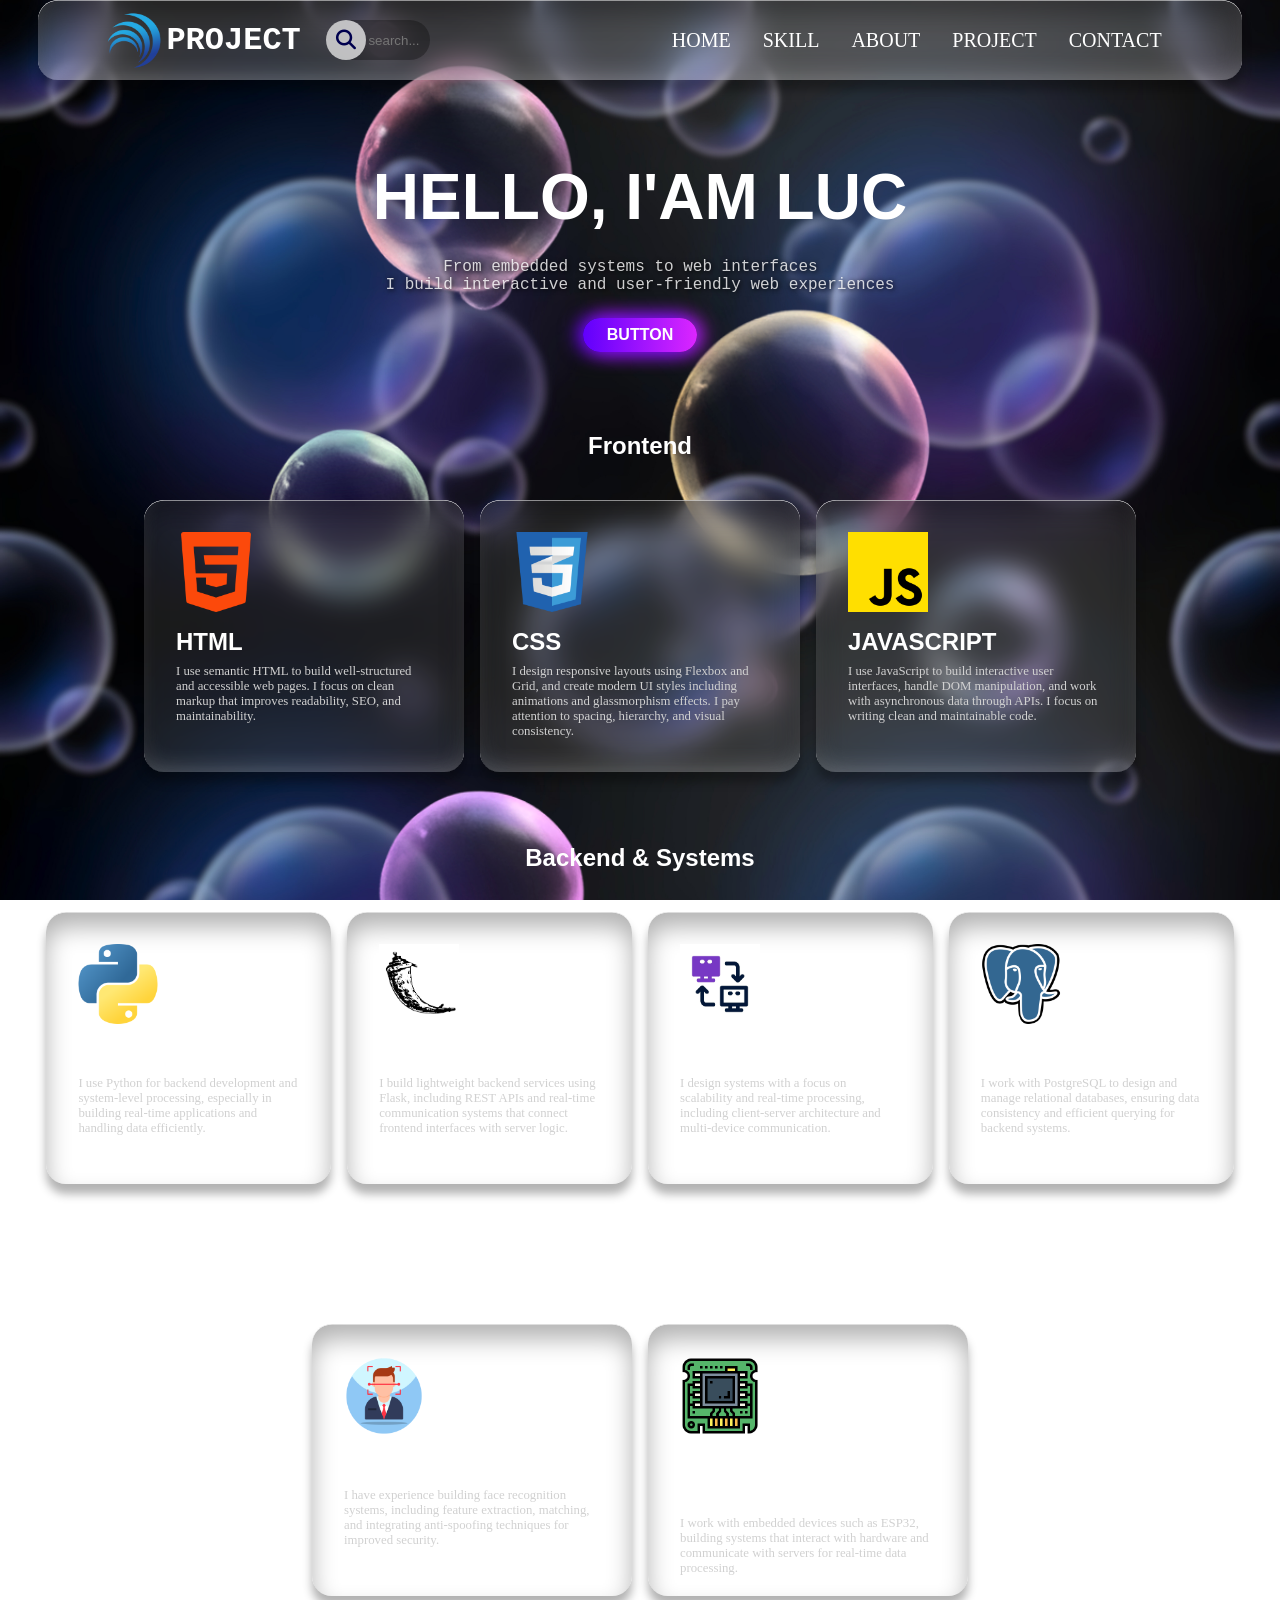
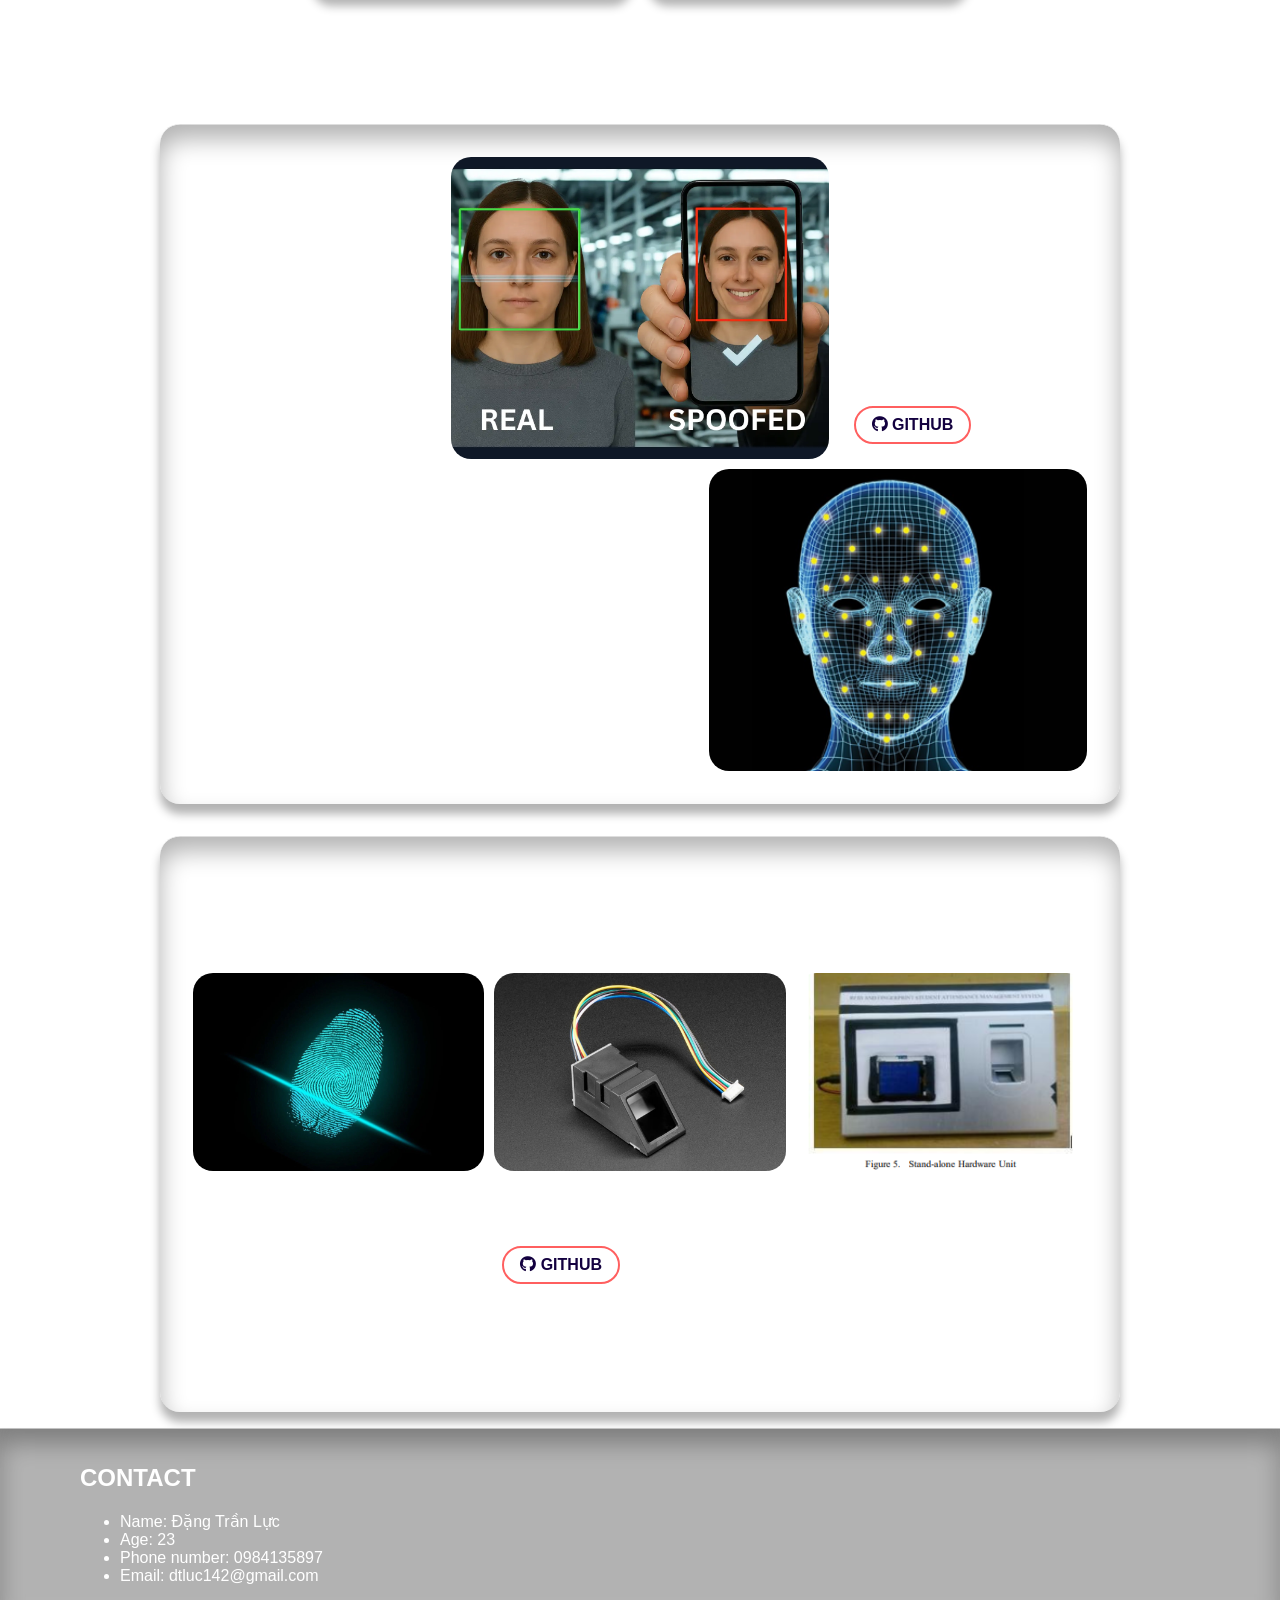
==== commit 3441e9e9: "fix rebase" ====
--- a/index.html
+++ b/index.html
@@ -1,178 +1,3 @@
-<<<<<<< HEAD
-<!DOCTYPE html>
-<html lang="en">
-<head>
-    <meta charset="UTF-8">
-    <meta name="viewport" content="width=device-width, initial-scale=1.0">
-    <link rel="stylesheet" href="access/css/mycss.css">
-    <link rel="stylesheet" href="https://cdnjs.cloudflare.com/ajax/libs/font-awesome/6.5.0/css/all.min.css">
-    <script src="access/js/indexpage.js" defer></script>
-    <title>Document</title>
-</head>
-<body>
-    <div class="background_parallax"></div>
-    <nav class="nav_pc glass_effect_background">
-        <div class="nav-left">
-            <a href="#" class="branch_icon">
-                <img src="access/img/logo1.png" alt="">
-                <h3>PROJECT</h3>
-            </a>
-            <form action="">
-                <button class = ""><i class="fa fa-search"></i></button>
-                <input type="text" placeholder="search...">
-            </form>
-        </div>
-        <ul class="nav_menu">
-            <li><a class="" href="#home">HOME</a></li>
-            <li><a class="" href="#skill">SKILL</a></li>
-            <li><a class="" href="#home">ABOUT</a></li>
-            <li><a class="" href="#project">PROJECT</a></li>
-            <li><a class="" href="#contact">CONTACT</a></li>
-        </ul>
-        <button class ="hamberger_bar" onclick="openMenu()" aria-label="open menu"><i class="fa fa-bars"></i></button>
-    </nav>
-    <div class="overlay_for_mobile_device" onclick="closeMenu()" aria-hidden="true" inert=""></div>
-    <nav class="nav_mobile" inert="">
-        <button  onclick="closeMenu()"><i class="fa fa-times" aria-label="close menu"></i></button>
-        <ul class="nav_menu_mobile">
-            <li><a class="" href="#">HOME</a></li>
-            <li><a class="" href="#">SKILL</a></li>
-            <li><a class="" href="#">ABOUT</a></li>
-            <li><a class="" href="#">PROJECT</a></li>
-            <li><a class="" href="#">CONTACT</a></li>
-        </ul>
-    </nav>
-
-    <section class="content_banner" id="home">
-        <h1>HELLO, I'AM LUC</h1>
-        <pre>From embedded systems to web interfaces  
-I build interactive and user-friendly web experiences</pre>
-        <button>BUTTON</button>
-        
-    </section>
-    <h2 class="out_class">Frontend</h2>
-    <section class="content_my_language" id="skill">
-        <div class="language_box glass_effect_background">
-            <img src="access/img/html.png" alt="html">
-            <h2>html</h2>
-            <p>I use semantic HTML to build well-structured and accessible web pages.
-I focus on clean markup that improves readability, SEO, and maintainability.
-</p>
-        </div>
-        <div class="language_box glass_effect_background">
-            <img src="access/img/css-icon.webp" alt="css">
-            <h2>css</h2>
-            <p>I design responsive layouts using Flexbox and Grid, and create modern UI styles 
-including animations and glassmorphism effects. I pay attention to spacing, hierarchy, and visual consistency.
-</p>
-        </div>
-        <div class="language_box glass_effect_background">
-            <img src="access/img/js.png" alt="javas cript">
-            <h2>javascript</h2>
-            <p>I use JavaScript to build interactive user interfaces, handle DOM manipulation, 
-and work with asynchronous data through APIs. I focus on writing clean and maintainable code.
-</p>
-        </div>
-    </section>
-
-    <h2 class="out_class">Backend & Systems</h2>
-    <section class="content_my_language">
-        <div class="language_box glass_effect_background">
-            <img src="access/img/python.png" alt="pyhton">
-            <h2>python</h2>
-            <p>I use Python for backend development and system-level processing, 
-especially in building real-time applications and handling data efficiently.
-</p>
-        </div>
-        <div class="language_box glass_effect_background">
-            <img src="access/img/flask.png" alt="flask">
-            <h2>flask</h2>
-            <p>I build lightweight backend services using Flask, including REST APIs and 
-real-time communication systems that connect frontend interfaces with server logic.
-</p>
-        </div>
-        <div class="language_box glass_effect_background">
-            <img src="access/img/c-s.jpg" alt="client-server">
-            <h2>System design</h2>
-            <p>I design systems with a focus on scalability and real-time processing, 
-including client-server architecture and multi-device communication.</p>
-        </div>
-        <div class="language_box glass_effect_background">
-            <img src="access/img/sql.png" alt="sqlr">
-            <h2>postgreSQL</h2>
-            <p>I work with PostgreSQL to design and manage relational databases, 
-ensuring data consistency and efficient querying for backend systems.
-</p>
-        </div>
-    </section>
-
-    <h2 class="out_class">Other Technologies</h2>
-    <section class="content_my_language">
-        <div class="language_box glass_effect_background">
-            <img src="access/img/face.png" alt="OpenCV">
-            <h2>OpenCV</h2>
-            <p>I have experience building face recognition systems, including feature extraction, 
-matching, and integrating anti-spoofing techniques for improved security.
-</p>
-        </div>
-        <div class="language_box glass_effect_background">
-            <img src="access/img/emb.png" alt="embedded systems">
-            <h2>embedded systems</h2>
-            <p>I work with embedded devices such as ESP32, building systems that interact with hardware 
-and communicate with servers for real-time data processing.
-</p>
-        </div>
-    </section>
-
-    <section class="project" id="project">
-        <h2></h2>
-        <div class="project_item prj_1 glass_effect_background">
-            <div class="item prj_title" style="grid-area: item-1">Smart Attendance System</div>
-            <div class="item prj_img" style="grid-area: item-2"><img src="access/img/prj_1_1.webp" alt="project image"></div>
-            <div class="item prj_link" style="grid-area: item-3">
-                <p>check out my project on:</p>
-                <a href="https://github.com/daso132/facial-recognition-attendance-system.git" target="_blank">
- <i class="fa-brands fa-github"></i> GITHUB</a>
-            </div>
-            <div class="item prj_img" style="grid-area: item-4"><img src="access/img/prj_1_2.png" alt="project image"></div>
-            <div class="item prj_description" style="grid-area: item-5">A real-time attendance system using face recognition combined with anti-spoofing detection.
-    The system includes a web interface for monitoring, managing users, and tracking attendance data.</div>
-        </div>
-
-        <div class="project_item prj_2 glass_effect_background" >
-            <div class="item prj_title" style="grid-area: item-1">multi-point fingerprint attendance system</div>
-            <div class="item prj_img" style="grid-area: item-2"><img src="access/img/prj_2_1.jpg" alt="project image"></div> 
-            <div class="item prj_img" style="grid-area: item-3"><img src="access/img/prj_2_2.jpg" alt="project image"></div>
-            <div class="item prj_img" style="grid-area: item-4"><img src="access/img/prj_2_3.png" alt="project image"></div>
-            <div class="item prj_description" style="grid-area: item-5">
-                <ul>
-                    <li>Supports multiple devices connected simultaneously</li>
-                    <li>Real-time fingerprint data processing</li>
-                    <li>Centralized server-based matching system</li>
-                    <li>Designed for scalable attendance management</li>
-                </ul>
-            </div>
-            <div class="item prj_link" style="grid-area: item-6">
-                <p>check out this project on:</p>
-                <a href="https://github.com/daso132/FingerprintHandler_for_AS608.git" target="_blank">
- <i class="fa-brands fa-github"></i> GITHUB</a>
-            </div>
-        </div>
-    </section>
-
-    <section class="fooder glass_effect_background" id="contact">
-        <h2>CONTACT</h2>
-        <ul>
-            <li>Name: Đặng Trần Lực </li>
-            <li>Age: 23</li>
-            <li>Phone number: 0984135897</li>
-            <li>Email: dtluc142@gmail.com</li>
-        </ul>
-
-    </section>
-
-</body>
-=======
 <!DOCTYPE html>
 <html lang="en">
 <head>
@@ -205,13 +30,9 @@
         </ul>
         <button class ="hamberger_bar" onclick="openMenu()" aria-label="open menu"><i class="fa fa-bars"></i></button>
     </nav>
-    <div class="overlay_for_mobile_device" onclick="closeMenu()" aria-hidden="true"></div>
+    <div class="overlay_for_mobile_device" onclick="closeMenu()" aria-hidden="true" inert=""></div>
     <nav class="nav_mobile" inert="">
         <button  onclick="closeMenu()"><i class="fa fa-times" aria-label="close menu"></i></button>
-        <form action="">
-            <button class = ""><i class="fa fa-search"></i></button>
-            <input type="text" placeholder="search...">
-        </form>
         <ul class="nav_menu_mobile">
             <li><a class="" href="#">HOME</a></li>
             <li><a class="" href="#">SKILL</a></li>
@@ -223,8 +44,8 @@
 
     <section class="content_banner" id="home">
         <h1>HELLO, I'AM LUC</h1>
-        <p>From embedded systems to web interfaces <br>
-I build interactive and user-friendly web experiences</p>
+        <pre>From embedded systems to web interfaces  
+I build interactive and user-friendly web experiences</pre>
         <button>BUTTON</button>
         
     </section>
@@ -309,7 +130,8 @@
             <div class="item prj_img" style="grid-area: item-2"><img src="access/img/prj_1_1.webp" alt="project image"></div>
             <div class="item prj_link" style="grid-area: item-3">
                 <p>check out my project on:</p>
-                <a href="https://github.com/daso132/facial-recognition-attendance-system.git" target="_blank">GITHUB</a>
+                <a href="https://github.com/daso132/facial-recognition-attendance-system.git" target="_blank">
+ <i class="fa-brands fa-github"></i> GITHUB</a>
             </div>
             <div class="item prj_img" style="grid-area: item-4"><img src="access/img/prj_1_2.png" alt="project image"></div>
             <div class="item prj_description" style="grid-area: item-5">A real-time attendance system using face recognition combined with anti-spoofing detection.
@@ -331,7 +153,8 @@
             </div>
             <div class="item prj_link" style="grid-area: item-6">
                 <p>check out this project on:</p>
-                <a href="https://github.com/daso132/FingerprintHandler_for_AS608.git" target="_blank">GITHUB</a>
+                <a href="https://github.com/daso132/FingerprintHandler_for_AS608.git" target="_blank">
+ <i class="fa-brands fa-github"></i> GITHUB</a>
             </div>
         </div>
     </section>
@@ -346,7 +169,5 @@
         </ul>
 
     </section>
-
 </body>
->>>>>>> f05ca4b (first commit)
 </html>
--- a/access/css/mycss.css
+++ b/access/css/mycss.css
@@ -1,533 +1,5 @@
-<<<<<<< HEAD
-body{  
-    width: 100%;
-    height: 100vh;
-    background-image: url("../img/bg81.png");
-    background-repeat: repeat-y;
-    background-attachment: fixed;
-    background-size: cover;
-    background-position: center;
-    margin: 0px;
-    padding: 0px;
-}
-
-.background_parallax{
-    position: fixed;
-    width: 100%;
-    height: 100vh;
-    background-image: url("../img/bgp2.png");
-    background-repeat: repeat-y;
-    background-attachment: fixed;
-    background-size: cover;
-    background-position: center;
-    margin: 0px;
-    padding: 0px;
-    z-index: -1;
-}
-
-.nav_pc{
-    position: fixed;
-    top: 0;
-    left: 0;
-    right: 0;
-    display:flex;
-    justify-content: space-between;
-    align-items: center;
-    height: 5rem;
-    margin-inline: min(4rem,3%);
-    padding-inline: 5%;
-    border-radius: 20px;
-    background-color: rgba(255, 255, 255, 0.2);
-    z-index: 1;
-}   
-
-.nav-left{
-    display: flex ;
-    align-items: center;
-    gap: min(2rem,2vw);
-}
-
-.branch_icon{
-    display: flex;
-    align-items: center;
-    text-decoration: none;
-}
-
-.branch_icon img{
-    width: 4rem;
-    height: 4rem;
-}
-
-.branch_icon h3{
-    color:white;
-    font-size: 2rem;
-    font-family: monospace;
-}
-
-.nav_pc .nav-left form{
-    
-    display: flex;
-    position: relative;
-    align-items: center;
-    width: calc(2.5rem + 8ch);
-    transition: width 0.5s ease;
-}
-.nav-left form input[type="text"]{
-    width: 100%;
-    height: 2.5rem;
-    border-radius: 1000px;
-    text-indent: 2.5rem;
-    box-sizing: border-box;
-    border: none;
-    background-color: rgba(0, 0, 0, 0.3);
-    color: white;
-}
-.nav-left form:hover,
-.nav-left form:focus-within{
-    width: calc(2.5rem + 24ch);
-}
-
-.nav-left form button{
-    width: 2.5rem;
-    height: 2.5rem;
-    border-radius: 1000px;
-    font-size: 1.25rem;
-    color: #00004e;
-    background: transparent; 
-    position: absolute;
-    border: none;
-    left: 0px;
-    box-sizing: border-box;
-    background-color: rgba(255, 255, 255, 0.7);
-}
-
-.nav_menu{
-    display: flex;
-    list-style: none;
-}
-.nav_menu li{
-    display: flex;
-    margin: 0px;
-}
-.nav_menu li a{
-    text-decoration: none;
-    color: black;
-    font-size: 1.25rem;
-    padding-block: 0.5rem;
-    padding-inline: 1rem;
-    border-radius: 1000px;
-    color: rgb(255, 255, 255);
-}
-
-.nav_menu li a:hover{
-    color:darkturquoise;
-}
-
-.content_banner{
-    display: flex;
-    flex-direction: column;
-    justify-content: center;
-    align-items: center;
-    padding-top: 9rem;
-    margin-bottom: 3rem;
-}
-
-.content_banner h1{
-    padding: 0px;
-    text-align: center;
-    font-size: 4rem;
-    color: white;
-    margin-top:1rem;
-    margin-bottom: 0.5rem;
-    font-family: Arial, Helvetica, sans-serif;
-}
-
-.content_banner pre{
-    font-size: 1rem;
-    color: rgba(255, 255, 255, 0.8);
-    text-shadow: 1px 1px 5px black;
-    text-align:center;
-    margin-bottom: 0.5rem;
-}
-
-.content_banner button{
-    margin-block: 1rem;
-    font-size: 1rem;
-    font-weight: 900;
-    color: white;
-    padding-inline: 1.5rem;
-    padding-block: 0.5rem;
-    border-radius: 1000px;
-    border:none;
-    box-shadow: 
-    -5px 0px 20px rgb(96, 0, 252),
-    5px 0px 20px rgb(219, 38, 255);
-    background: linear-gradient(to right, rgb(96, 0, 252), rgb(219, 38, 255));
-}
-
-.out_class{
-    margin-top: 4rem;
-    margin-inline: auto;
-    text-align: center;
-    color: white;
-    font-family: Arial, Helvetica, sans-serif;
-}
-
-.content_my_language{
-    left: 0;
-    right: 0;
-    margin-inline: min(4rem,3%);
-    display: flex;
-    margin-top: 2rem;
-    justify-content: center;
-    flex-wrap: wrap;
-}
-
-
-.language_box{
-    display: flex;
-    height: 15rem;
-    margin: 0.5rem 0.5rem;
-    padding-inline: 2rem;
-    padding-block: 1rem;
-    flex: 1 1 12rem;
-    max-width: 16rem;
-    flex-direction: column;
-    align-items: flex-start;
-    border-radius: 20px;
-    background-color: rgba(255, 255, 255, 0.1);
-}
-
-.language_box img{
-    width: 5rem;
-    height: 5rem;
-    margin-top: 1rem;
-    margin-bottom: 1rem;
-
-}
-
-.language_box h2{
-    font-family: Arial, Helvetica, sans-serif;
-    text-transform: uppercase;
-    margin: 0px;
-    color: rgb(255, 255, 255);
-}
-
-.language_box p{
-    color: rgb(209, 209, 209);
-    margin-block: 0.5rem;
-    font-size: 0.8rem;
-}
-
-
-
-.glass_effect_background{
-    backdrop-filter: blur(15px);
-    box-shadow: 
-    inset 0px 0.5px 0px rgb(255, 255, 255),
-    inset 0px 15px 25px rgba(0, 0, 0, 0.3),
-    0px 10px 10px rgba(0, 0, 0, 0.3),
-    inset 0px -10px 25px -10px rgba(255, 255, 255, 0.3);
-}
-
-.hello{
-    color:gray;
-}
-
-.project{
-    
-    left: 0;
-    right: 0;
-    margin-inline: min(4rem,3%);
-    display: flex;
-    margin-top: 4rem;
-    flex-direction: column;
-    align-items: center;
-    flex-wrap: wrap;
-    padding: 0px;
-}
-
-.project_item{
-    background-color: rgba(255, 255, 255, 0.1);
-    /* height: 40rem; */
-    padding: 2rem;
-    border: none;
-    border-radius: 20px;
-    margin-block: 1rem;
-    width: max(70vw,30rem);
-    display: grid;
-    grid-template-rows: repeat(6, 6rem);
-    grid-template-columns: repeat(6, 1fr);
-    /* justify-content: center; */
-    /* align-content: center; */
-    /* align-items: center; */
-    gap: 0.5rem;
-}
-
-.prj_1{
-    grid-template-areas: 
-    "item-1 item-2 item-2 item-2 item-3 item-3"
-    "item-1 item-2 item-2 item-2 item-3 item-3"
-    "item-1 item-2 item-2 item-2 item-3 item-3"
-    "item-1 item-5 item-5 item-4 item-4 item-4"
-    "item-1 item-5 item-5 item-4 item-4 item-4"
-    "item-1 item-5 item-5 item-4 item-4 item-4";
-}
-.prj_2{
-    grid-template-rows: repeat(5, 6rem);
-    grid-template-areas: 
-    "item-1 item-1 item-1 item-1 item-1 item-1"
-    "item-2 item-2 item-3 item-3 item-4 item-4"
-    "item-2 item-2 item-3 item-3 item-4 item-4"
-    "item-6 item-6 item-6 item-5 item-5 item-5"
-    "item-6 item-6 item-6 item-5 item-5 item-5";
-}
-
-.item{
-    padding: 1px;
-    /* border: 1px solid white; */
-}
-
-.prj_img img{
-    width: 100%;
-    height: 100%;
-    object-fit: cover;
-    border-radius: 20px;
-}
-
-.prj_title{
-    padding: 1rem;
-    font-family: Arial, Helvetica, sans-serif;
-    font-weight: 700;
-    color: white;
-    font-size: 2.5rem;
-    line-height: 1.5;
-}
-
-.prj_description{
-    padding: 1rem;
-    color: white;
-    font-family: Arial, Helvetica, sans-serif;
-    font-size: 1.2rem;
-}
-
-.prj_link{
-    display: flex;
-    padding: 1rem;
-}
-.prj_link p{
-    font-family: Arial, Helvetica, sans-serif;
-    font-size: 1rem;
-    color: white;
-}
-.prj_link a{
-    border: none;
-    border-radius: 1000px;
-    padding-inline: 1rem;
-    padding-block: 0.5rem;
-    border: 2px solid rgb(255, 95, 95);
-    background-color: rgb(255, 255, 255);
-    font-family: Arial, Helvetica, sans-serif;
-    font-size: 1rem;
-    text-decoration: none;
-    color: rgb(19, 0, 63);
-    font-weight: 700;
-}
-
-.prj_link a:hover{
-    background-color: rgb(255, 95, 95);
-    color: rgb(172, 255, 251);
-}
-
-.prj_1 .prj_title{
-    text-align: end;
-    display: flex;
-    align-items: center;
-}
-
-.prj_1 .prj_link{
-    flex-direction: column;
-    justify-content: flex-end;
-    align-items: flex-start;
-}
-
-.prj_1 .prj_description{
-    text-align: end;
-}
-
-
-
-.prj_2 .prj_title{
-    text-align: center;
-    font-size: 2.2rem;
-}
-
-.prj_2 .prj_description{
-    padding: 0.5px;
-    text-align: start;
-}
-
-.prj_2 .prj_link{
-    flex-direction: column;
-    justify-content: flex-start;
-    align-items: flex-end;
-}
-
-.hamberger_bar{
-    display: None;
-    border:none;
-    background-color: transparent;
-    color: white;
-    font-size: 1.5rem;
-}
-
-.nav_mobile {
-    display: none;
-    background: rgba(0, 0, 0, 0.5);
-
-    padding-top: 1rem;
-}
-.nav_mobile button{
-    margin-left: 10%;
-    border: none;
-    background-color: transparent;
-    color: white;
-    font-size: 1.5rem;
-}
-
-.nav_menu_mobile{
-
-    display: flex;
-    flex-direction: column;
-    align-items: flex-start;
-    list-style: none;
-    margin-top:2rem;
-    padding:0px
-}
-
-.nav_menu_mobile li{
-    padding-left: 15%;
-    padding-block:0.5rem;
-    width: 100%;
-}
-.nav_menu_mobile li a{
-    font-family: Arial, Helvetica, sans-serif;
-    text-decoration: none;
-    color: white;
-    font-size: 1.25rem;
-}
-.nav_menu_mobile li:hover{
-    background-color: rgba(255, 255, 255, 0.5);
-}
-.nav_menu_mobile li:hover a{
-    color: #00004e;
-    font-weight: 900;
-}
-
-.overlay_for_mobile_device{
-    display: none;
-
-}
-
-.fooder{
-    background-color: rgba(0, 0, 0, 0.3);
-    width: 100%;
-    height: 12rem;
-    padding-inline: min(5rem,10%);
-    padding-block: 1rem;
-    box-sizing: border-box;
-}
-
-.fooder h2{
-    font-family: Arial, Helvetica, sans-serif;
-    color: white;
-}
-.fooder ul{
-    font-family: Arial, Helvetica, sans-serif;
-    color: white;
-}
-
-@media screen and (max-width:1200px) {
-    .nav_menu{
-        display: none;
-    }
-    .hamberger_bar{
-        display: block;
-    }
-    .branch_icon h3{
-        color:white;
-        font-size: 1.75rem;
-        font-family: monospace;
-    }
-    .overlay_for_mobile_device{
-        display: none; 
-        position: fixed;
-        inset:0;
-        z-index: 9;
-        background: rgba(255, 255, 255, 0.2);
-        backdrop-filter: blur(10px);
-    }
-    .nav_mobile {
-        display: block;
-        position: fixed;
-        top: 0px;
-        right:max(-40vw,-20rem);
-        bottom: 0px;;
-        width: min(40vw,20rem);
-        z-index: 10;
-        transition: right 0.3s ease-in ;
-    }
-    .show_menu{
-        right:0px;
-    }
-    .show_overlay{
-        display: block;
-    }
-}
-@media screen and (max-width:992px) {
-    .prj_1{
-        grid-template-rows: repeat(6, 6rem);
-        grid-template-columns: repeat(4, 1fr);
-        grid-template-areas: 
-        "item-1 item-1 item-1 item-1"
-        "item-5 item-5 item-5 item-3"
-        "item-5 item-5 item-5 item-3"
-        "item-2 item-2 item-4 item-4"
-        "item-2 item-2 item-4 item-4"
-        "item-2 item-2 item-4 item-4";
-    }
-    .prj_1 .prj_link{
-        flex-direction: column;
-        justify-content: flex-start;
-        align-items: flex-start;
-    }
-
-    .prj_2{
-        grid-template-rows: repeat(4, 6rem);
-        grid-template-columns: repeat(4, 1fr);
-        grid-template-areas: 
-        "item-1 item-1 item-1 item-1"
-        "item-2 item-2 item-3 item-3"
-        "item-4 item-4 item-5 item-5"
-        "item-6 item-6 item-5 item-5";
-    }
-    .prj_2 .prj_description{
-        font-size: 0.8rem;
-    }
-    .prj_2 .prj_title{
-        line-height: 1.2;
-        display: flex;
-        align-items: center;
-    }
-    .prj_2 .prj_link{
-        flex-direction: column;
-        justify-content: flex-start;
-        align-items: flex-start;
-        padding-block: 0px;
-    }
-=======
-
 body{  
+    width: 100%;
     height: 100vh;
     background-image: url("../img/bg81.png");
     background-repeat: repeat-y;
@@ -555,12 +27,13 @@
 .nav_pc{
     position: fixed;
     top: 0;
-    left: min(4rem,3%);
-    right: min(4rem,3%);
+    left: 0;
+    right: 0;
     display:flex;
     justify-content: space-between;
     align-items: center;
     height: 5rem;
+    margin-inline: min(4rem,3%);
     padding-inline: 5%;
     border-radius: 20px;
     background-color: rgba(255, 255, 255, 0.2);
@@ -590,7 +63,8 @@
     font-family: monospace;
 }
 
-.nav-left form{
+.nav_pc .nav-left form{
+    
     display: flex;
     position: relative;
     align-items: center;
@@ -607,7 +81,6 @@
     background-color: rgba(0, 0, 0, 0.3);
     color: white;
 }
-
 .nav-left form:hover,
 .nav-left form:focus-within{
     width: calc(2.5rem + 24ch);
@@ -668,7 +141,7 @@
     font-family: Arial, Helvetica, sans-serif;
 }
 
-.content_banner p{
+.content_banner pre{
     font-size: 1rem;
     color: rgba(255, 255, 255, 0.8);
     text-shadow: 1px 1px 5px black;
@@ -709,7 +182,7 @@
     flex-wrap: wrap;
 }
 
-/* xxxxxxxxxxxxxxxxxxxxxxxxxxxxxxxxxxxxxxxxxxxxxxxxxxxxxxxxxxxxxx */
+
 .language_box{
     display: flex;
     height: 15rem;
@@ -773,8 +246,6 @@
     padding: 0px;
 }
 
-
-/* xxxxxxxxxxxxxxxxxxxxxxxxxxxxxxxxxxxxxxxxxxxxxxxxxxxxxxxxxxxxxxxxxxxxxxxxxxxxxxxxxxxxxxxxxxxxxxxxxxxxxxxxxxxx */
 .project_item{
     background-color: rgba(255, 255, 255, 0.1);
     /* height: 40rem; */
@@ -782,7 +253,7 @@
     border: none;
     border-radius: 20px;
     margin-block: 1rem;
-    width: 75%;
+    width: max(70vw,30rem);
     display: grid;
     grid-template-rows: repeat(6, 6rem);
     grid-template-columns: repeat(6, 1fr);
@@ -883,6 +354,8 @@
     text-align: end;
 }
 
+
+
 .prj_2 .prj_title{
     text-align: center;
     font-size: 2.2rem;
@@ -910,42 +383,9 @@
 .nav_mobile {
     display: none;
     background: rgba(0, 0, 0, 0.5);
+
     padding-top: 1rem;
 }
-
-.nav_mobile form{
-    margin-block:1rem;
-    display: flex;
-    position: relative;
-    align-items: flex-start;
-    padding-left: 15%;
-}
-
-.nav_mobile form input[type="text"]{
-    width: 20ch;
-    height: 2rem;
-    border-radius: 1000px;
-    text-indent: 2.5rem;
-    box-sizing: border-box;
-    border: none;
-    background-color: rgba(0, 0, 0, 0.3);
-    color: white;
-}
-
-.nav_mobile form button{
-    margin: 0px;
-    padding: 0px;
-    width: 2rem;
-    height: 2rem;
-    border-radius: 1000px;
-    font-size: 1.25rem;
-    color: #00004e;
-    position: absolute;
-    border: none;
-    left: 15%;
-    background-color: rgba(255, 255, 255, 0.7);
-}
-
 .nav_mobile button{
     margin-left: 10%;
     border: none;
@@ -960,7 +400,7 @@
     flex-direction: column;
     align-items: flex-start;
     list-style: none;
-    margin-top:1rem;
+    margin-top:2rem;
     padding:0px
 }
 
@@ -985,6 +425,7 @@
 
 .overlay_for_mobile_device{
     display: none;
+
 }
 
 .fooder{
@@ -1025,15 +466,13 @@
         background: rgba(255, 255, 255, 0.2);
         backdrop-filter: blur(10px);
     }
-
-    /* xxxxxxxxxxxxxxxxxxxxxxxxxxxxxxxxxxxxxxxxxxxxxxxxxxxxxxxxxxxxxxxxxxxxxxxxxxxxxxxxxxxxxxxxxxxxxxxxxxxxxxx */
     .nav_mobile {
         display: block;
         position: fixed;
         top: 0px;
-        right:max(-70vw,-20rem);
+        right:max(-40vw,-20rem);
         bottom: 0px;;
-        width: min(70vw,20rem);
+        width: min(40vw,20rem);
         z-index: 10;
         transition: right 0.3s ease-in ;
     }
@@ -1085,67 +524,4 @@
         align-items: flex-start;
         padding-block: 0px;
     }
-}
-@media screen and (max-width:600px){
-    .prj_description{
-        font-size: 1rem;
-    }
-    .prj_link p{
-        font-size: 0.8rem;
-    }
-    .prj_link a{
-        font-size: 1rem;
-        text-align: center;
-    }
-    .prj_1 .prj_link{
-        align-items: center;
-    }
-    .prj_1 .prj_description{
-        text-align: center;
-    }
-    .prj_1 .prj_title{
-        line-height: 1;
-        font-size: 2rem;
-    }
-    .prj_2 .prj_title{
-        line-height: 1;
-        font-size: 2rem;
-    }
-    .nav-left form{
-        display: none;
-    }
-
-}
-
-@media screen and (max-width:480px) {
-    .prj_1{
-        grid-template-rows: repeat(6, 6rem);
-        grid-template-columns: repeat(2, 1fr);
-        grid-template-areas: 
-        "item-1 item-1 "
-        "item-2 item-2 "
-        "item-4 item-4 "
-        "item-3 item-3"
-        "item-5 item-5"
-        "item-5 item-5";
-    }
-
-    .prj_2{
-        grid-template-rows: repeat(4, 6rem);
-        grid-template-columns: repeat(2, 1fr);
-        grid-template-areas: 
-        "item-1 item-1"
-        "item-2 item-6"
-        "item-3 item-5"
-        "item-4 item-5";
-    }
-    .prj_2 .prj_description ul{
-        line-height: 1;
-        padding-left: 1rem;
-    }
-    .prj_2 .prj_title{
-        line-height: 1.2;
-        font-size: 1.3rem;
-    }
->>>>>>> f05ca4b (first commit)
 }
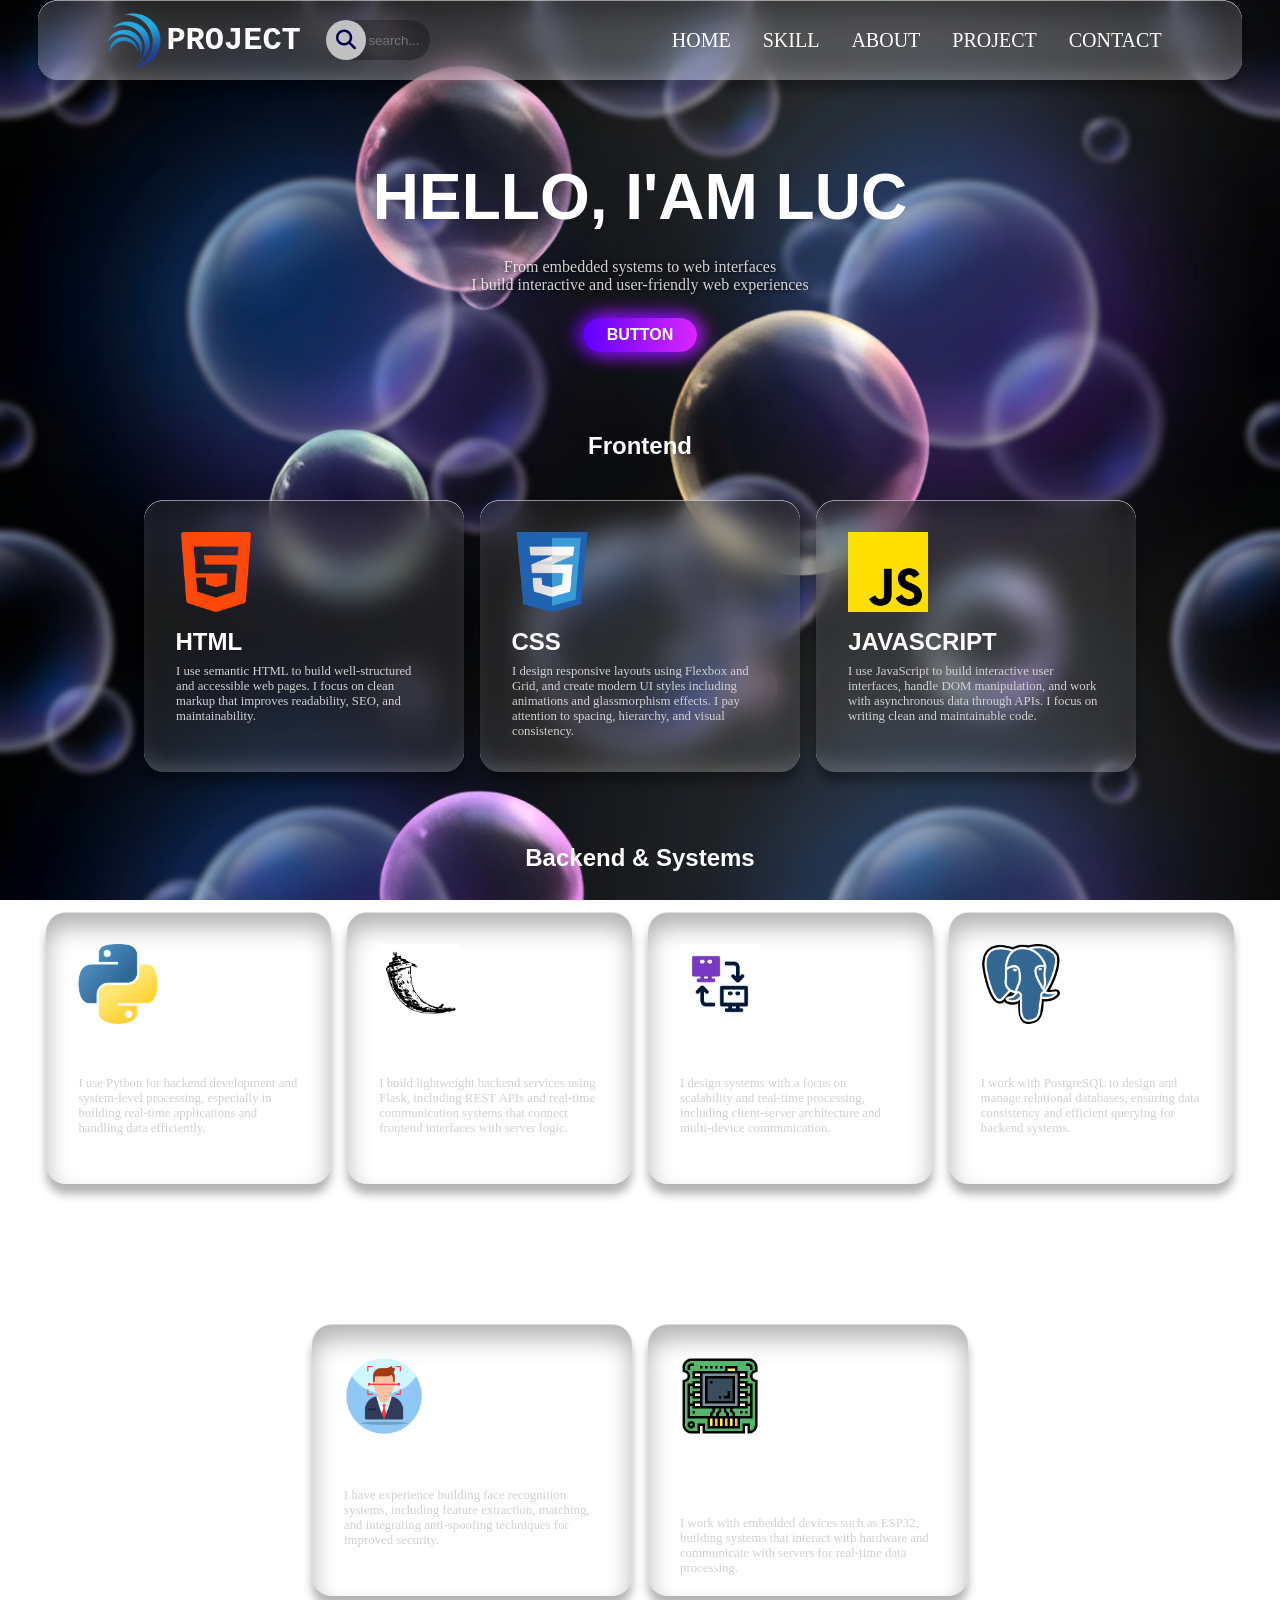
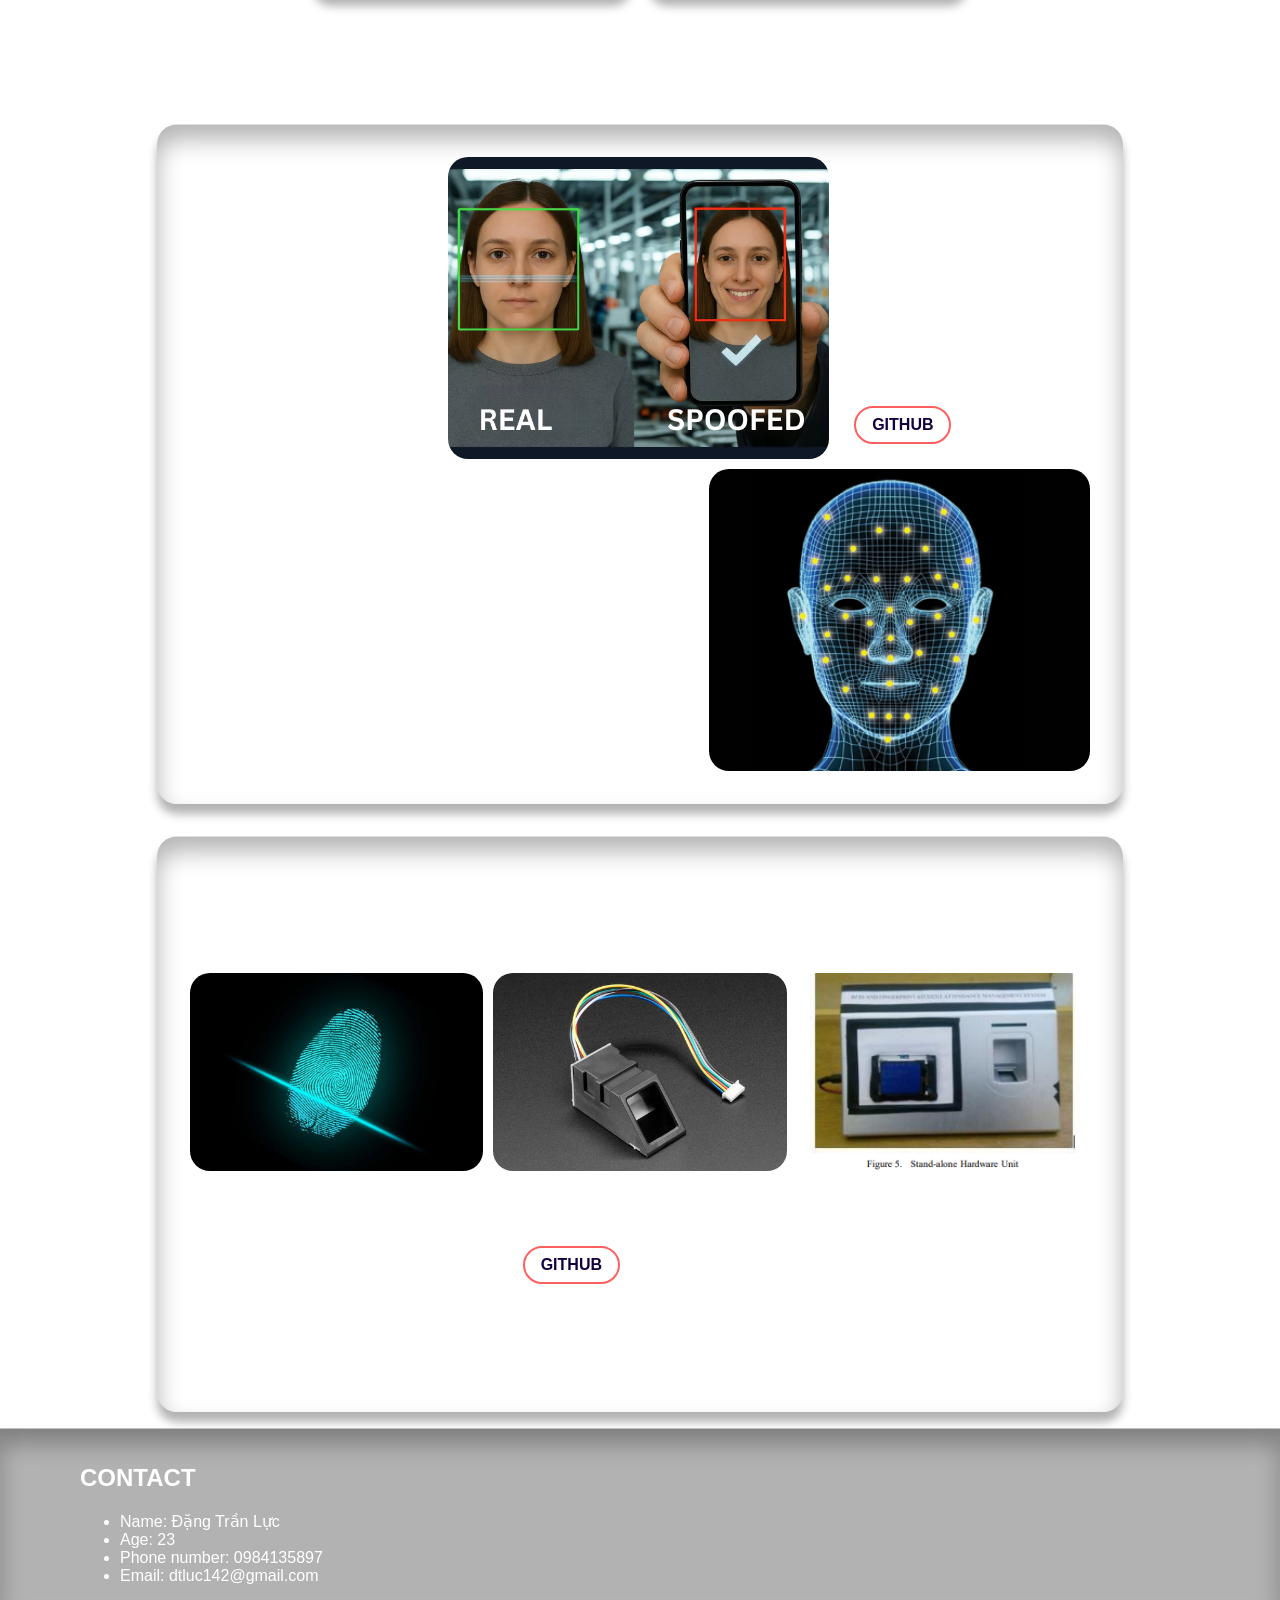
==== commit 89b215a3: "fix all bugs" ====
--- a/index.html
+++ b/index.html
@@ -30,9 +30,13 @@
         </ul>
         <button class ="hamberger_bar" onclick="openMenu()" aria-label="open menu"><i class="fa fa-bars"></i></button>
     </nav>
-    <div class="overlay_for_mobile_device" onclick="closeMenu()" aria-hidden="true" inert=""></div>
+    <div class="overlay_for_mobile_device" onclick="closeMenu()" aria-hidden="true"></div>
     <nav class="nav_mobile" inert="">
         <button  onclick="closeMenu()"><i class="fa fa-times" aria-label="close menu"></i></button>
+        <form action="">
+            <button class = ""><i class="fa fa-search"></i></button>
+            <input type="text" placeholder="search...">
+        </form>
         <ul class="nav_menu_mobile">
             <li><a class="" href="#">HOME</a></li>
             <li><a class="" href="#">SKILL</a></li>
@@ -44,8 +48,8 @@
 
     <section class="content_banner" id="home">
         <h1>HELLO, I'AM LUC</h1>
-        <pre>From embedded systems to web interfaces  
-I build interactive and user-friendly web experiences</pre>
+        <p>From embedded systems to web interfaces <br>
+I build interactive and user-friendly web experiences</p>
         <button>BUTTON</button>
         
     </section>
@@ -130,8 +134,7 @@
             <div class="item prj_img" style="grid-area: item-2"><img src="access/img/prj_1_1.webp" alt="project image"></div>
             <div class="item prj_link" style="grid-area: item-3">
                 <p>check out my project on:</p>
-                <a href="https://github.com/daso132/facial-recognition-attendance-system.git" target="_blank">
- <i class="fa-brands fa-github"></i> GITHUB</a>
+                <a href="https://github.com/daso132/facial-recognition-attendance-system.git" target="_blank">GITHUB</a>
             </div>
             <div class="item prj_img" style="grid-area: item-4"><img src="access/img/prj_1_2.png" alt="project image"></div>
             <div class="item prj_description" style="grid-area: item-5">A real-time attendance system using face recognition combined with anti-spoofing detection.
@@ -153,8 +156,7 @@
             </div>
             <div class="item prj_link" style="grid-area: item-6">
                 <p>check out this project on:</p>
-                <a href="https://github.com/daso132/FingerprintHandler_for_AS608.git" target="_blank">
- <i class="fa-brands fa-github"></i> GITHUB</a>
+                <a href="https://github.com/daso132/FingerprintHandler_for_AS608.git" target="_blank">GITHUB</a>
             </div>
         </div>
     </section>
--- a/access/css/mycss.css
+++ b/access/css/mycss.css
@@ -1,5 +1,5 @@
+
 body{  
-    width: 100%;
     height: 100vh;
     background-image: url("../img/bg81.png");
     background-repeat: repeat-y;
@@ -27,13 +27,12 @@
 .nav_pc{
     position: fixed;
     top: 0;
-    left: 0;
-    right: 0;
+    left: min(4rem,3%);
+    right: min(4rem,3%);
     display:flex;
     justify-content: space-between;
     align-items: center;
     height: 5rem;
-    margin-inline: min(4rem,3%);
     padding-inline: 5%;
     border-radius: 20px;
     background-color: rgba(255, 255, 255, 0.2);
@@ -63,8 +62,7 @@
     font-family: monospace;
 }
 
-.nav_pc .nav-left form{
-    
+.nav-left form{
     display: flex;
     position: relative;
     align-items: center;
@@ -81,6 +79,7 @@
     background-color: rgba(0, 0, 0, 0.3);
     color: white;
 }
+
 .nav-left form:hover,
 .nav-left form:focus-within{
     width: calc(2.5rem + 24ch);
@@ -141,7 +140,7 @@
     font-family: Arial, Helvetica, sans-serif;
 }
 
-.content_banner pre{
+.content_banner p{
     font-size: 1rem;
     color: rgba(255, 255, 255, 0.8);
     text-shadow: 1px 1px 5px black;
@@ -182,7 +181,7 @@
     flex-wrap: wrap;
 }
 
-
+/* xxxxxxxxxxxxxxxxxxxxxxxxxxxxxxxxxxxxxxxxxxxxxxxxxxxxxxxxxxxxxx */
 .language_box{
     display: flex;
     height: 15rem;
@@ -246,6 +245,8 @@
     padding: 0px;
 }
 
+
+/* xxxxxxxxxxxxxxxxxxxxxxxxxxxxxxxxxxxxxxxxxxxxxxxxxxxxxxxxxxxxxxxxxxxxxxxxxxxxxxxxxxxxxxxxxxxxxxxxxxxxxxxxxxxx */
 .project_item{
     background-color: rgba(255, 255, 255, 0.1);
     /* height: 40rem; */
@@ -253,7 +254,7 @@
     border: none;
     border-radius: 20px;
     margin-block: 1rem;
-    width: max(70vw,30rem);
+    width: 75%;
     display: grid;
     grid-template-rows: repeat(6, 6rem);
     grid-template-columns: repeat(6, 1fr);
@@ -354,8 +355,6 @@
     text-align: end;
 }
 
-
-
 .prj_2 .prj_title{
     text-align: center;
     font-size: 2.2rem;
@@ -383,9 +382,42 @@
 .nav_mobile {
     display: none;
     background: rgba(0, 0, 0, 0.5);
-
     padding-top: 1rem;
 }
+
+.nav_mobile form{
+    margin-block:1rem;
+    display: flex;
+    position: relative;
+    align-items: flex-start;
+    padding-left: 15%;
+}
+
+.nav_mobile form input[type="text"]{
+    width: 20ch;
+    height: 2rem;
+    border-radius: 1000px;
+    text-indent: 2.5rem;
+    box-sizing: border-box;
+    border: none;
+    background-color: rgba(0, 0, 0, 0.3);
+    color: white;
+}
+
+.nav_mobile form button{
+    margin: 0px;
+    padding: 0px;
+    width: 2rem;
+    height: 2rem;
+    border-radius: 1000px;
+    font-size: 1.25rem;
+    color: #00004e;
+    position: absolute;
+    border: none;
+    left: 15%;
+    background-color: rgba(255, 255, 255, 0.7);
+}
+
 .nav_mobile button{
     margin-left: 10%;
     border: none;
@@ -400,7 +432,7 @@
     flex-direction: column;
     align-items: flex-start;
     list-style: none;
-    margin-top:2rem;
+    margin-top:1rem;
     padding:0px
 }
 
@@ -425,7 +457,6 @@
 
 .overlay_for_mobile_device{
     display: none;
-
 }
 
 .fooder{
@@ -466,13 +497,15 @@
         background: rgba(255, 255, 255, 0.2);
         backdrop-filter: blur(10px);
     }
+
+    /* xxxxxxxxxxxxxxxxxxxxxxxxxxxxxxxxxxxxxxxxxxxxxxxxxxxxxxxxxxxxxxxxxxxxxxxxxxxxxxxxxxxxxxxxxxxxxxxxxxxxxxx */
     .nav_mobile {
         display: block;
         position: fixed;
         top: 0px;
-        right:max(-40vw,-20rem);
+        right:max(-70vw,-20rem);
         bottom: 0px;;
-        width: min(40vw,20rem);
+        width: min(70vw,20rem);
         z-index: 10;
         transition: right 0.3s ease-in ;
     }
@@ -524,4 +557,66 @@
         align-items: flex-start;
         padding-block: 0px;
     }
+}
+@media screen and (max-width:600px){
+    .prj_description{
+        font-size: 1rem;
+    }
+    .prj_link p{
+        font-size: 0.8rem;
+    }
+    .prj_link a{
+        font-size: 1rem;
+        text-align: center;
+    }
+    .prj_1 .prj_link{
+        align-items: center;
+    }
+    .prj_1 .prj_description{
+        text-align: center;
+    }
+    .prj_1 .prj_title{
+        line-height: 1;
+        font-size: 2rem;
+    }
+    .prj_2 .prj_title{
+        line-height: 1;
+        font-size: 2rem;
+    }
+    .nav-left form{
+        display: none;
+    }
+
+}
+
+@media screen and (max-width:480px) {
+    .prj_1{
+        grid-template-rows: repeat(6, 6rem);
+        grid-template-columns: repeat(2, 1fr);
+        grid-template-areas: 
+        "item-1 item-1 "
+        "item-2 item-2 "
+        "item-4 item-4 "
+        "item-3 item-3"
+        "item-5 item-5"
+        "item-5 item-5";
+    }
+
+    .prj_2{
+        grid-template-rows: repeat(4, 6rem);
+        grid-template-columns: repeat(2, 1fr);
+        grid-template-areas: 
+        "item-1 item-1"
+        "item-2 item-6"
+        "item-3 item-5"
+        "item-4 item-5";
+    }
+    .prj_2 .prj_description ul{
+        line-height: 1;
+        padding-left: 1rem;
+    }
+    .prj_2 .prj_title{
+        line-height: 1.2;
+        font-size: 1.3rem;
+    }
 }
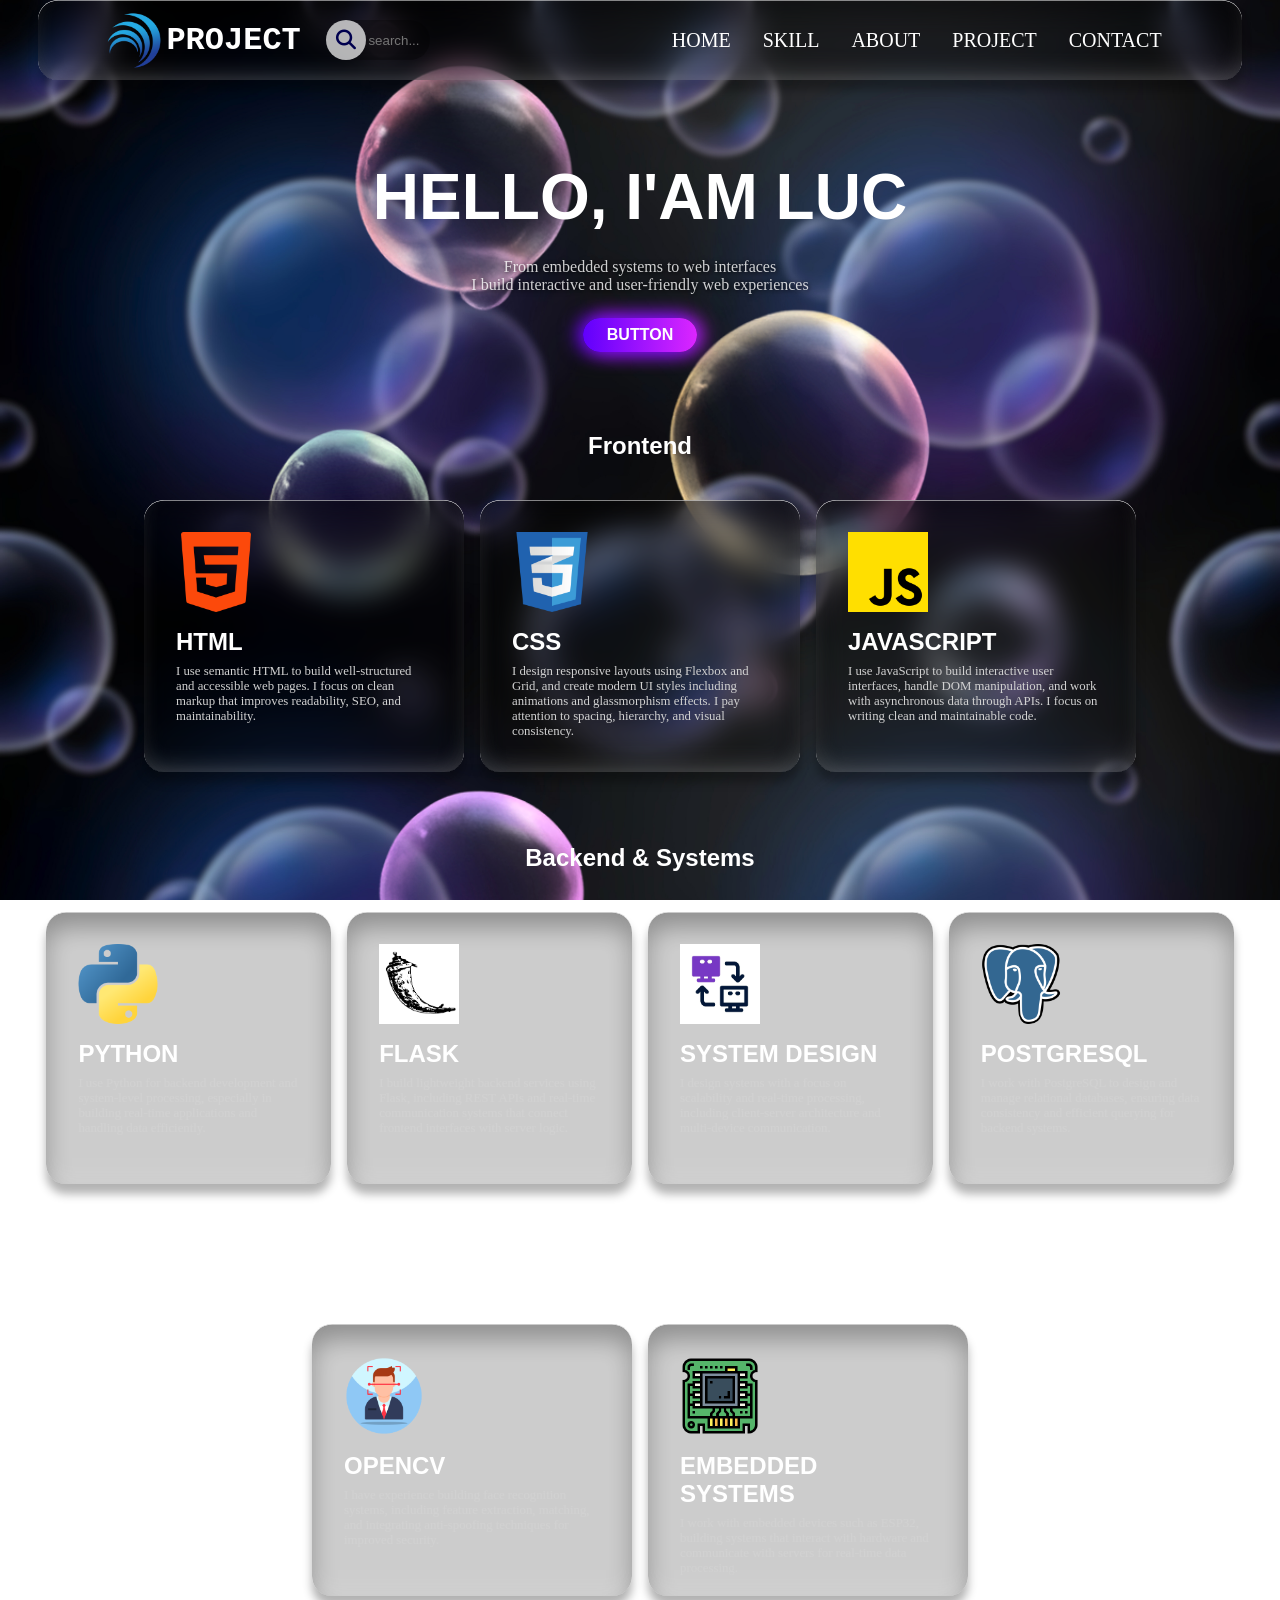
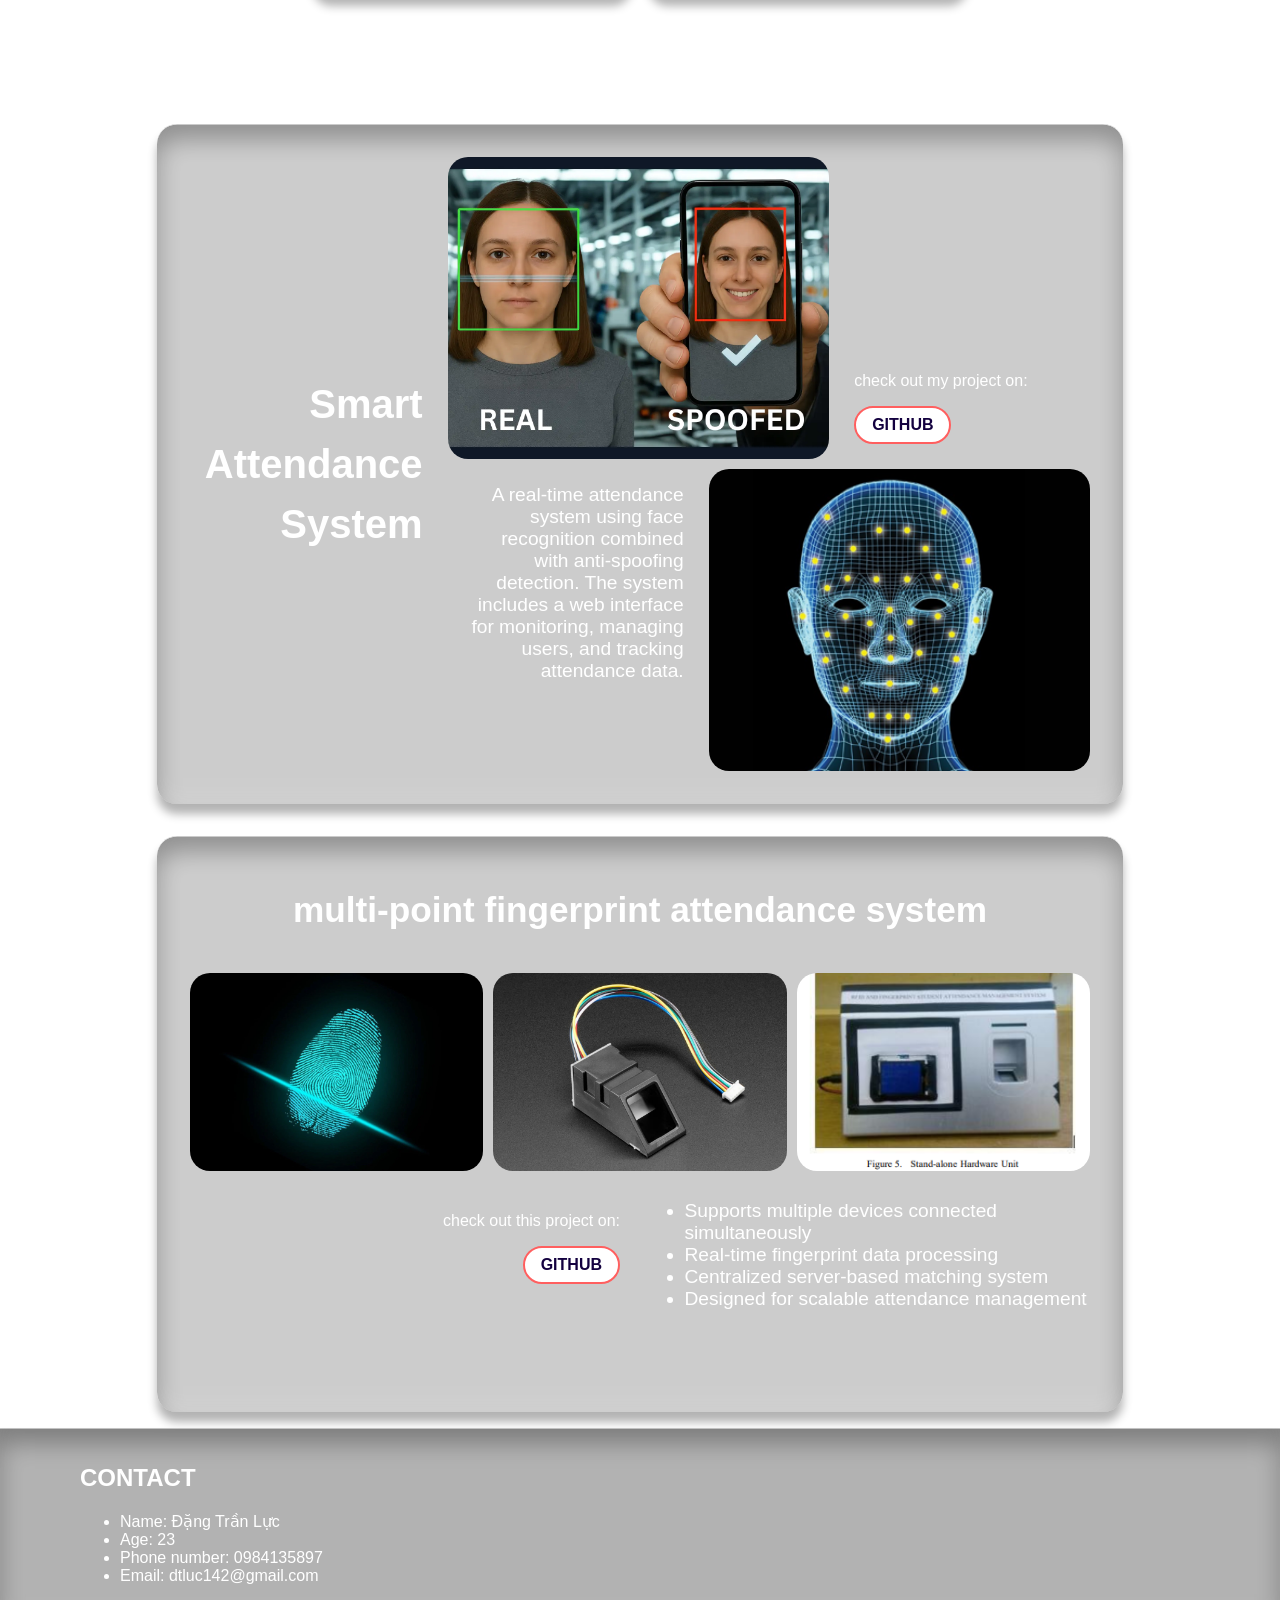
==== commit 294847f8: "responsive update" ====
--- a/index.html
+++ b/index.html
@@ -38,11 +38,11 @@
             <input type="text" placeholder="search...">
         </form>
         <ul class="nav_menu_mobile">
-            <li><a class="" href="#">HOME</a></li>
-            <li><a class="" href="#">SKILL</a></li>
-            <li><a class="" href="#">ABOUT</a></li>
-            <li><a class="" href="#">PROJECT</a></li>
-            <li><a class="" href="#">CONTACT</a></li>
+            <li><a class="" href="#home">HOME</a></li>
+            <li><a class="" href="#skill">SKILL</a></li>
+            <li><a class="" href="#home">ABOUT</a></li>
+            <li><a class="" href="#project">PROJECT</a></li>
+            <li><a class="" href="#contact">CONTACT</a></li>
         </ul>
     </nav>
 
--- a/access/css/mycss.css
+++ b/access/css/mycss.css
@@ -1,4 +1,3 @@
-
 body{  
     height: 100vh;
     background-image: url("../img/bg81.png");
@@ -9,7 +8,6 @@
     margin: 0px;
     padding: 0px;
 }
-
 .background_parallax{
     position: fixed;
     width: 100%;
@@ -35,7 +33,7 @@
     height: 5rem;
     padding-inline: 5%;
     border-radius: 20px;
-    background-color: rgba(255, 255, 255, 0.2);
+    background-color: rgba(0, 0, 0, 0.3);
     z-index: 1;
 }   
 
@@ -193,7 +191,7 @@
     flex-direction: column;
     align-items: flex-start;
     border-radius: 20px;
-    background-color: rgba(255, 255, 255, 0.1);
+    background-color: rgba(0, 0, 0, 0.2);
 }
 
 .language_box img{
@@ -248,7 +246,7 @@
 
 /* xxxxxxxxxxxxxxxxxxxxxxxxxxxxxxxxxxxxxxxxxxxxxxxxxxxxxxxxxxxxxxxxxxxxxxxxxxxxxxxxxxxxxxxxxxxxxxxxxxxxxxxxxxxx */
 .project_item{
-    background-color: rgba(255, 255, 255, 0.1);
+    background-color: rgba(0, 0, 0, 0.2);
     /* height: 40rem; */
     padding: 2rem;
     border: none;
@@ -381,7 +379,7 @@
 
 .nav_mobile {
     display: none;
-    background: rgba(0, 0, 0, 0.5);
+    background: rgba(0, 0, 0, 0.6);
     padding-top: 1rem;
 }
 
@@ -494,7 +492,7 @@
         position: fixed;
         inset:0;
         z-index: 9;
-        background: rgba(255, 255, 255, 0.2);
+        background: rgba(0, 0, 0, 0.2);
         backdrop-filter: blur(10px);
     }
 
@@ -559,6 +557,21 @@
     }
 }
 @media screen and (max-width:600px){
+    body{
+        background-size: contain;
+        background-position: top center;
+        background-image: url("../img/bg82.png");
+    }
+    .background_parallax{
+        display: none;
+    }
+    .nav_pc,
+    .language_box,
+    .project_item,
+    .fooder{
+        background-color: rgba(0, 0, 0, 0.5);
+    }
+    
     .prj_description{
         font-size: 1rem;
     }
